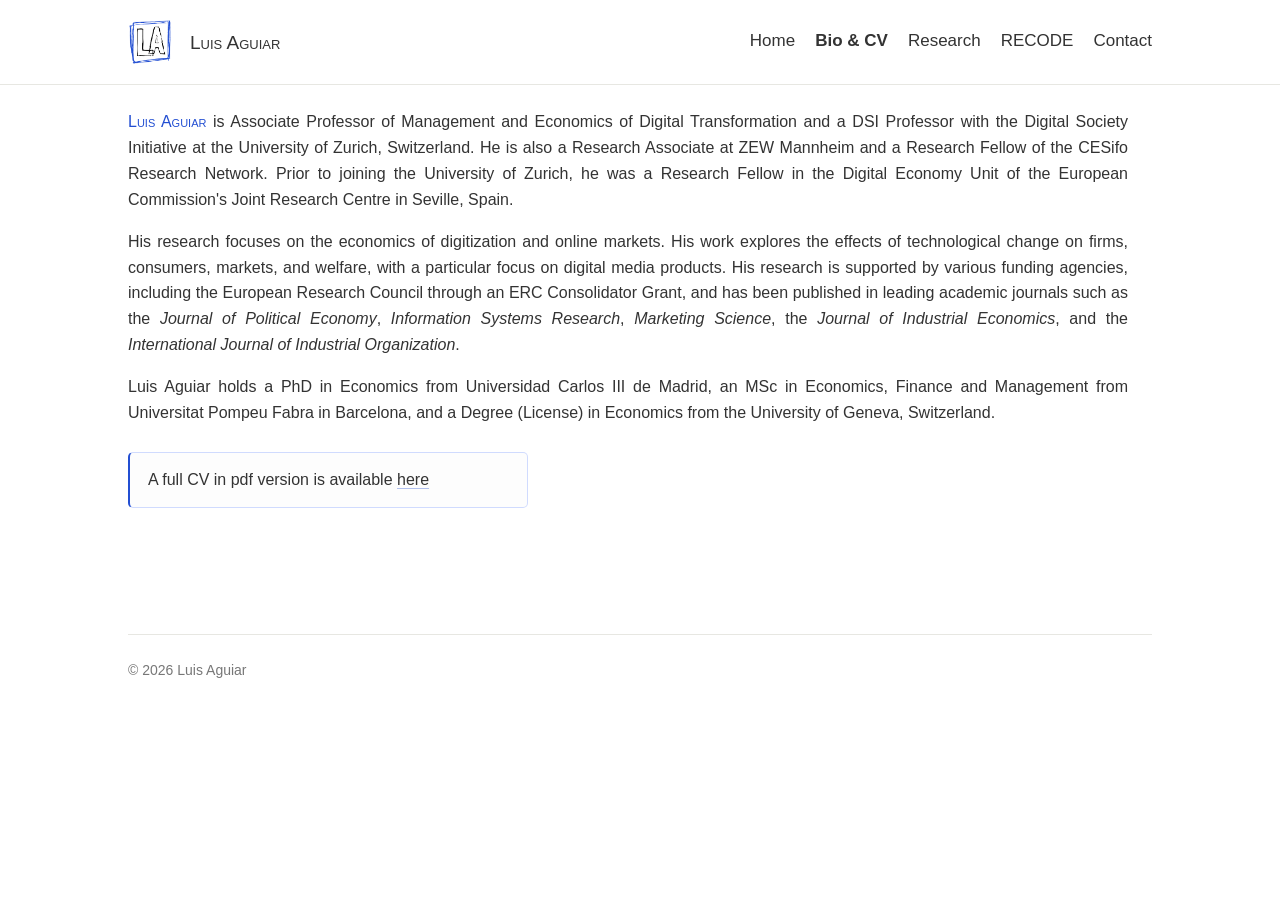
==== bio-cv.html @ bcf8ebc0 "design changes" ====
<!doctype html>
<html lang="en">
<head>
  <meta charset="utf-8" />
  <meta name="viewport" content="width=device-width, initial-scale=1" />
  <title>Luis Aguiar · University of Zurich</title>
  <meta name="description" content="Luis Aguiar — University of Zurich" />
<link rel="icon" type="image/png" href="assets/LA_logo-light.png">
  <link rel="icon" type="image/png" href="assets/LA_logo-light.png" media="(prefers-color-scheme: light)">
  <link rel="icon" type="image/png" href="assets/LA_logo-dark.png" media="(prefers-color-scheme: dark)">
<link rel="stylesheet" href="styles.css" />
</head>
<body>


<!-- ============================================================
       HEADER / NAVIGATION
       Keep this consistent across pages.
  ============================================================= -->
<header class="site-header">
<div class="header-inner">
<a aria-label="Luis Aguiar home" class="logo-link" href="index.html">
<img alt="Luis Aguiar logo" class="header-logo" src="assets/LA_logo.png"/>
<span class="logo-name" style="font-variant: small-caps;">Luis Aguiar</span>
</a>
<nav aria-label="Main navigation" class="nav">
        <a href="index.html">Home</a>
        <a class="active" href="bio-cv.html">Bio &amp; CV</a>
        <a href="research.html">Research</a>
        <!-- <a href="teaching.html">Teaching</a> -->
        <!-- <a href="media-coverage.html">Media Coverage</a> -->
        <a href="recode.html">RECODE</a>
        <!-- <a href="policy-work.html">Policy Work</a> -->
        <a href="contact.html">Contact</a>
</nav>
</div>
</header>


  <!-- ============================================================
       MAIN PAGE CONTENT
  ============================================================= -->
  <main class="layout page-layout no-page-title">
    <!-- Page title -->
    <!-- <section class="page-header">
      <h1>Bio &amp; CV</h1>
      <p class="page-intro">
        Biography, academic profile, and curriculum vitae.
      </p>
    </section> -->


    <!-- Biography text -->
    <section class="content-section prose">
      <p>
        <span  style="font-variant: small-caps; color: rgb(35, 79, 210);">Luis Aguiar</span> is Associate Professor of Management and Economics of Digital Transformation
        and a DSI Professor with the Digital Society Initiative at the University of Zurich,
        Switzerland. He is also a Research Associate at ZEW Mannheim and a Research Fellow of
        the CESifo Research Network. Prior to joining the University of Zurich, he was a Research Fellow in the Digital Economy
        Unit of the European Commission's Joint Research Centre in Seville, Spain.
      </p>

      <p>
        His research focuses on the economics of digitization and online markets. His work explores
        the effects of technological change on firms, consumers, markets, and welfare, with a
        particular focus on digital media products. His research is supported by various funding agencies, including the European Research Council through an ERC Consolidator Grant, and has been published in leading academic journals such as the <em>Journal of Political Economy</em>, <em>Information Systems Research</em>, <em>Marketing Science</em>,
        the <em>Journal of Industrial Economics</em>, and the <em>International Journal of Industrial Organization</em>.
      </p>

      <p>Luis Aguiar holds a PhD in Economics from Universidad Carlos III de Madrid, an MSc in Economics, Finance and Management from Universitat Pompeu Fabra in Barcelona, and a Degree (License) in Economics from the University of Geneva, Switzerland.
      </p>

      <p class="note">
        A full CV in pdf version is available <a href="https://www.dropbox.com/scl/fi/uexhctflebuav53uua1ib/CV_Luis_Aguiar.pdf?rlkey=4bwe0vuy46bvt9bmho6sah2wz&raw=1" target="_blank" rel="noopener">
          here
        </a>
      </p>

    </section>

  </main>


  <!-- ============================================================
       FOOTER
       Same structure as homepage footer
  ============================================================= -->
<footer class="site-footer">
    <div class="footer-inner">
      <div>
        <p>&copy; 2026 Luis Aguiar</p>
      </div>
    </div>
  </footer>

  <script src="site.js"></script>

</body>
</html>
---- styles.css ----
/* ========================================================================== 
   Luis Aguiar website — main stylesheet
   --------------------------------------------------------------------------
   How to use this file:
   1. Save this file as `styles.css` in the same folder as your HTML files.
   2. Most visual changes can be made in SECTION 1: DESIGN VARIABLES.
   3. Search for "CHANGE HERE" to find the values you are most likely to edit.

   Structure of this CSS:
   1.  Design variables
   2.  Basic reset and page defaults
   3.  Links and typography
   4.  Header and navigation
   5.  General page layout
   6.  Homepage intro: text, UZH logo, portrait
   7.  Homepage funding strip
   8.  Profile/link buttons
   9.  Standard content sections and notes
   10. Research page, paper cards, and paper-link buttons
   11. Legacy paper-list compatibility
   12. Table-like lists
   13. Logo groups, contact grid, footer
   14. Media coverage / press links
   15. Contact page
   16. Responsive design
   ========================================================================== */


/* ========================================================================== 
   1. DESIGN VARIABLES
   --------------------------------------------------------------------------
   Change values here first. These variables are reused throughout the site.
   ========================================================================== */

:root {
  /* Main colors ------------------------------------------------------------ */
  --blue: rgb(35, 79, 210);                 /* CHANGE HERE: blue used for links, active nav, paper titles */
  --lightblueBG: #eef2fc;                 /* CHANGE HERE: blue used for links, active nav, paper titles */
  --ink: #333;                  /* Main text color */
  --muted: #777777;                /* Grey text, subtitles, metadata */
  --line: #e7e7e2;                 /* Thin dividers and subtle borders */
  --light: rgb(247, 247, 245);                /* Light background for notes and cards */
  --card-bg: #e8e8e8e7;              /* Background of paper cards/buttons */
  --card-border: #e4e1da;          /* Border of paper cards/buttons */
  --card-border2: rgba(48,98,255,.22);
  /* Fonts ----------------------------------------------------------------- */
  /* CHANGE HERE: main font for the whole site. */
  /* --sans: -apple-system, BlinkMacSystemFont, "Segoe UI", Roboto, Arial, Helvetica, sans-serif; */
  --sans: "DM Sans", sans-serif;

  /* Page width and side padding ------------------------------------------ */
  --max: 1080px;                   /* CHANGE HERE: maximum width of page content */
  --side-padding: 28px;            /* CHANGE HERE: left/right page padding on desktop */
  --side-padding-mobile: 20px;     /* CHANGE HERE: left/right page padding on phones */

  /* Header ---------------------------------------------------------------- */
  --header-logo-width: 44px;       /* CHANGE HERE: size of small LA logo in header */
  --header-padding-y: 20px;        /* CHANGE HERE: vertical padding in top navigation bar */
  --nav-font-size: 17px;           /* CHANGE HERE: navigation link size */
  --nav-gap: 20px;                 /* CHANGE HERE: space between navigation links */

  /* Homepage intro layout ------------------------------------------------- */
  --home-top-space: 44px;          /* CHANGE HERE: space between header and homepage intro */
  --home-right-column: 360px;      /* CHANGE HERE: width of right column with logo + portrait */
  --home-column-gap: 54px;         /* CHANGE HERE: horizontal gap between text and portrait column */
  --home-row-gap: 18px;            /* CHANGE HERE: vertical gap between intro rows, e.g. before funding */
  --bio-top-space: 36px;           /* CHANGE HERE: space between horizontal line and biography text */

  /* Homepage images ------------------------------------------------------- */
  --uzh-logo-width: 170px;         /* CHANGE HERE: size of UZH logo above portrait */
  --portrait-width: 270px;         /* CHANGE HERE: portrait size */
  --portrait-radius: 5px;          /* CHANGE HERE: portrait corner roundness */
  --image-gap: 36px;               /* CHANGE HERE: gap between UZH logo and portrait */
  --portrait-shift-y: 60px;        /* CHANGE HERE: move portrait down/up. Positive = down, negative = up */

  /* Text sizes ------------------------------------------------------------ */
  --body-font-size: 16px;          /* CHANGE HERE: main paragraph text size */
  --h1-size: 22px;                 /* CHANGE HERE: main page title size */
  --h2-size: 18px;                 /* CHANGE HERE: section heading size */
  --h3-size: 15px;                 /* CHANGE HERE: small heading size */
  --subtitle-size: 17px;           /* CHANGE HERE: subtitle under name on homepage */

  /* Profile/link buttons -------------------------------------------------- */
  --button-font-size: 15px;        /* CHANGE HERE: profile/research link button text size */
  --button-radius: 6px;            /* CHANGE HERE: roundness of profile/research buttons */
  --button-gap: 12px;              /* CHANGE HERE: gap between profile/research buttons */

  /* Funding strip --------------------------------------------------------- */
  --funding-top-space: 40px;        /* CHANGE HERE: space above funding block */
  --funding-bottom-space: 60px;    /* CHANGE HERE: space below funding block */
  --funding-logo-column: 190px;    /* CHANGE HERE: width of funding-logo column */
  --funding-column-gap: 10px;      /* CHANGE HERE: gap between funding logos and funding text */
  --funding-row-gap: 46px;         /* CHANGE HERE: vertical gap between ERC and SNSF rows */
  --funding-logo-width: 150px;     /* CHANGE HERE: default size of ERC/SNSF logos */
  --funding-text-size: 16px;       /* CHANGE HERE: size of funding text */

  /* Research page / paper cards ------------------------------------------ */
  --paper-card-padding-y: 15px;    /* CHANGE HERE: vertical padding inside each paper box */
  --paper-card-padding-x: 17px;    /* CHANGE HERE: horizontal padding inside each paper box */
  --paper-card-radius: 5px;        /* CHANGE HERE: corner roundness of paper boxes */
  --paper-card-gap: 20px;          /* CHANGE HERE: vertical gap between paper boxes */
  --paper-card-background: rgb(209, 209, 209, 0.055); /* CHANGE HERE: background color of paper card */

  
  --paper-title-size: 16px;      /* CHANGE HERE: paper title size */
  --paper-title-weight: 550;       /* CHANGE HERE: paper title boldness */
  --paper-meta-size: 14.5px;       /* CHANGE HERE: authors/journal text size */
  --journal-logo-width: 96px;      /* CHANGE HERE: journal logo width inside paper card */
  --journal-logo-height: 100px;     /* CHANGE HERE: journal logo max height inside paper card */

  /* Paper-card action buttons -------------------------------------------- */
  --paper-link-font-size: 12.5px;  /* CHANGE HERE: DOI/WP button text size inside paper cards */
  --paper-link-radius: 4px;        /* CHANGE HERE: DOI/WP button roundness; 999px = pill shape */
  --paper-link-padding-y: 3px;     /* CHANGE HERE: vertical padding inside DOI/WP buttons */
  --paper-link-padding-x: 9px;     /* CHANGE HERE: horizontal padding inside DOI/WP buttons */
  --paper-link-gap: 7px;           /* CHANGE HERE: gap between DOI/WP buttons */

  /* Media coverage page --------------------------------------------------- */
  --coverage-group-gap: 12px;      /* CHANGE HERE: vertical gap between language groups inside a card */
  --coverage-label-width: 42px;    /* CHANGE HERE: width reserved for language labels. This is the space between language and the buttons */
  --coverage-label-size: 12px;     /* CHANGE HERE: language label size, e.g. English, German */
  --coverage-label-weight: 650;    /* CHANGE HERE: language label boldness */
  --coverage-box-bg: rgba(35, 79, 210, 0.02);      /*  CHANGE HERE: subtle background behind media coverage links */
  /* --coverage-box-bg: rgb(209, 209, 209, 0.035);       CHANGE HERE: subtle background behind media coverage links */
  --coverage-box-border: rgba(35, 79, 210, 0.14);    /* CHANGE HERE: subtle border around media coverage block */
  --coverage-box-left-border: rgba(35, 79, 210, 0.35); /* CHANGE HERE: slightly stronger left accent for media block */
  --coverage-button-border: rgba(35, 79, 210, 0.28); /* CHANGE HERE: border color for media outlet buttons */
  --coverage-button-color: #5a557f;                  /* CHANGE HERE: text color for media outlet buttons */
}


/* ========================================================================== 
   2. BASIC RESET AND PAGE DEFAULTS
   --------------------------------------------------------------------------
   These rules make spacing and sizing more predictable across browsers.
   ========================================================================== */

* {
  box-sizing: border-box;
}

html {
  scroll-behavior: smooth;
  overflow-y: scroll;
}

body {
  margin: 0;
  color: var(--ink);
  background: #fff;
  font-family: var(--sans);
  font-size: var(--body-font-size);
  line-height: 1.62;
  -webkit-font-smoothing: antialiased;
}

img {
  display: block;
  max-width: 100%;
  height: auto;
}

p {
  margin-top: 0;
}


/* ========================================================================== 
   3. LINKS AND TYPOGRAPHY
   --------------------------------------------------------------------------
   Controls default text links, headings, subtitles, and common text blocks.
   ========================================================================== */

a {
  color: var(--ink);
  text-decoration-color: rgba(35, 79, 210, 0.35);
  text-underline-offset: 3px;
}

a:hover {
  color: var(--blue);
  text-decoration-color: var(--blue);
}

h1,
h2,
h3 {
  margin: 0;
  line-height: 1.18;
  letter-spacing: -0.02em;
}

h1 {
  font-size: var(--h1-size);
  font-weight: 560;
  margin-bottom: 4px;
}

h2 {
  font-size: var(--h2-size);
  font-weight: 520;
  margin-bottom: 18px;
}

h3 {
  font-size: var(--h3-size);
  font-weight: 720;
}

.subtitle {
  font-size: var(--subtitle-size);
  line-height: 1.35;
  color: var(--muted);
  margin: 0 0 28px;
  max-width: 650px;
}

.page-intro {
  font-size: 16px;
  color: var(--muted);
  margin: -2px 0 24px;
  max-width: 720px;
}

.prose {
  max-width: 1000px;
}

.meta {
  color: var(--muted);
  font-size: 15.5px;
}


/* ========================================================================== 
   4. HEADER AND NAVIGATION
   --------------------------------------------------------------------------
   Controls the sticky top bar: LA logo, name, and menu links.
   ========================================================================== */

.site-header {
  border-bottom: 1px solid var(--line); /* CHANGE HERE: set to `border-bottom: 0;` to remove header line */
  background: rgba(255, 255, 255, 0.96);
  backdrop-filter: blur(10px);
  position: sticky;
  top: 0;
  z-index: 10;
}

.header-inner {
  max-width: var(--max);
  margin: 0 auto;
  padding: var(--header-padding-y) var(--side-padding);
  display: flex;
  align-items: center;
  justify-content: space-between;
  gap: 28px;
}

.logo-link {
  display: inline-flex;
  align-items: center;
  gap: 18px;                    /* CHANGE HERE: space between LA logo and name */
  line-height: 1;
  text-decoration: none;
  color: var(--ink);
  flex: 0 0 auto;
}

.header-logo {
  width: var(--header-logo-width); /* Controlled by --header-logo-width */
  min-width: 0;
}

.logo-name {
  font-size: 19px;
  font-weight: 300;
}

.nav {
  display: flex;
  justify-content: flex-end;
  align-items: center;
  gap: var(--nav-gap);          /* Controlled by --nav-gap */
  flex-wrap: wrap;
}

.nav a {
  color: #333;
  text-decoration: none;
  font-size: var(--nav-font-size);
  font-weight: 400;
  line-height: 1.2;
  padding: 6px 0 5px;
  border-bottom: 2px solid transparent;
  /* More reliable than font-variant: small-caps across browsers */
  font-variant: normal;
  text-transform: none;
}

.nav a:hover,
.nav a.active {
  color: #333;
  /* border-bottom-color: var(--blue);*/  /* Blue underline under active/hovered menu item */
}

.nav a.active {
  font-weight: 700;
}


/* ========================================================================== 
   5. GENERAL PAGE LAYOUT
   --------------------------------------------------------------------------
   `.layout` centers page content and constrains its maximum width.
   ========================================================================== */

.layout {
  max-width: var(--max);
  margin: 0 auto;
  padding: 0 var(--side-padding);
}

.home-layout {
  padding-top: var(--home-top-space);
}

.page-layout {
  padding-top: 58px;           /* CHANGE HERE: top spacing on regular pages */
  padding-bottom: 40px;
}

.page-header {
  margin-bottom: 24px;
}

/* Pages without a visible title -----------------------------------------
   Add `no-page-title` to <main> when a page should start directly with text:
   <main class="layout page-layout no-page-title">
------------------------------------------------------------------------ */

.no-page-title {
  padding-top: 24px;           /* CHANGE HERE: space below header on no-title pages */
}

.no-page-title .content-section:first-child {
  padding-top: 0;
}


/* ========================================================================== 
   6. HOMEPAGE INTRO: TEXT + UZH LOGO + PORTRAIT
   --------------------------------------------------------------------------
   Expected homepage structure:

   <section class="intro-grid home-intro-combined">
     <div class="intro-text">
       <h1>...</h1>
       <p class="subtitle">...</p>
       <hr class="intro-rule">
       <div class="bio-copy">...</div>
     </div>
     <aside class="intro-side intro-media"> ... logo + portrait ... </aside>
     <div class="funding-strip">...</div>
     <div class="profile-buttons">...</div>
   </section>
   ========================================================================== */

.intro-grid,
.home-intro-combined {
  display: grid;
  grid-template-columns: minmax(0, 1fr) var(--home-right-column);
  column-gap: var(--home-column-gap); /* Horizontal gap between text and image column */
  row-gap: var(--home-row-gap);       /* Vertical gap before funding/buttons rows */
  align-items: start;
  padding-bottom: 56px;
  border-bottom: none;
}

.intro-text p {
  max-width: 680px;                    /* CHANGE HERE: width of homepage paragraphs */
}

.intro-rule {
  border: 0;
  border-top: 1px solid var(--line);   /* CHANGE HERE: horizontal line color/thickness */
  margin: 50px 0 0;                    /* CHANGE HERE: space above the line */
}

.bio-copy {
  margin-top: var(--bio-top-space);    /* Space between line and biography text */
}

.bio-copy p {
  font-size: var(--body-font-size);
  line-height: 1.62;
}

.bio-copy p,
.prose p {
  text-align: justify;
  /* hyphens: auto; */
}

.intro-side,
.intro-media {
  display: flex;
  flex-direction: column;
  align-items: center;
  gap: var(--image-gap);               /* Space between UZH logo and portrait */
  padding-top: 0;
}

.uzh-logo {
  width: min(100%, var(--uzh-logo-width));
}

.hero-portrait {
  width: min(100%, var(--portrait-width));
  border-radius: var(--portrait-radius);
  transform: translateY(var(--portrait-shift-y));
}

/* Old text-link row. Kept for compatibility, but profile-buttons are preferred. */
.link-row {
  display: flex;
  flex-wrap: wrap;
  gap: 10px 18px;
  margin-top: 30px;
}

.link-row a {
  color: var(--blue);
  font-weight: 650;
}


/* ========================================================================== 
   7. HOMEPAGE FUNDING STRIP
   --------------------------------------------------------------------------
   Two-column block below the homepage intro:
   left column = funding logos; right column = text.
   ========================================================================== */

.funding-strip {
  grid-column: 1 / -1;                 /* Span across both homepage columns */
  margin-top: var(--funding-top-space);
  margin-bottom: var(--funding-bottom-space);
}

.funding-row {
  display: grid;
  grid-template-columns: var(--funding-logo-column) minmax(0, 1fr);
  gap: var(--funding-column-gap);
  align-items: center;
  margin-bottom: var(--funding-row-gap);
}

.funding-row:last-child {
  margin-bottom: 0;
}

.funding-logo-cell {
  display: flex;
  align-items: center;
  justify-content: flex-start;
}

.funding-logo {
  width: auto;
  max-width: var(--funding-logo-width);
  height: auto;
}

.erc-logo,
.snf-logo {
  max-width: var(--funding-logo-width);
}

.funding-text-cell p {
  margin: 0;
  font-size: var(--funding-text-size);
  line-height: 1.6; /* change spaceing between lines*/
  color: var(--ink);
}

.funding-text-cell a {
  color: var(--ink);
  text-decoration-thickness: 1px;
  text-underline-offset: 3px;
}


/* ========================================================================== 
   8. PROFILE / EXTERNAL LINK BUTTONS
   --------------------------------------------------------------------------
   Used for Email, LinkedIn, Google Scholar, ORCID, SSRN, IDEAS RePEc, etc.
   Can be used on homepage and research page.
   ========================================================================== */

.profile-buttons,
.research-links {
  grid-column: 1 / -1;                 /* Makes buttons span full intro grid when inside homepage */
  display: flex;
  justify-content: center;
  align-items: center;
  flex-wrap: wrap;
  gap: var(--button-gap);
  margin-top: 10px;
  padding-top: 4px;
}

/* Use this class when the buttons should align left, e.g. under a page intro. */
.research-links {
  justify-content: flex-start;
  margin: 12px 0 28px;
}

.profile-button {
  display: inline-flex;
  align-items: center;
  gap: 8px;
  padding: 8px 14px;
  /* border: 1px solid #d8d4cc; */
  border: 1px solid rgba(48,98,255,.22);
  /*border-right: 1.5px solid var(--blue);*/  /* Subtle blue accent, matches current design */
  /*border-bottom: 1.5px solid var(--blue);*/ /*Subtle blue accent, matches current design */
  border-radius: var(--button-radius);
  background: #fff;
  color: #5a557f;
  text-decoration: none;
  font-size: var(--button-font-size);
  font-weight: 500;
  line-height: 1.2;
}

.profile-button:hover {
  color: var(--blue);
  border-color: var(--blue);
  text-decoration: none;
}

.profile-icon {
  display: inline-flex;
  align-items: center;
  justify-content: center;
  min-width: 16px;
  font-size: 15px;
  line-height: 1;
  color: #8b88a8;
}

.profile-button:hover .profile-icon {
  color: var(--blue);
}

.profile-button-icon-img {
  width: 16px;
  height: 16px;
  object-fit: contain;
  opacity: 0.75;
}

.profile-button:hover .profile-button-icon-img {
  opacity: 1;
}

/* Left-align profile buttons on pages such as Research */
.profile-buttons-left {
  justify-content: flex-start;
}

/* ========================================================================== 
   9. STANDARD CONTENT SECTIONS AND NOTES
   --------------------------------------------------------------------------
   Used for ordinary page sections, two-column text blocks, notes, education,
   affiliations, etc.
   ========================================================================== */

.content-section {
  padding: 42px 0;
  /* border-bottom: 1px solid var(--line); */
}

.content-section:last-child {
  border-bottom: 0;
}

.split-section {
  display: grid;
  grid-template-columns: 210px minmax(0, 1fr);
  gap: 52px;
  align-items: start;
}

.simple-list p,
.text-list p {
  margin: 0 0 10px;
}

.columns {
  display: grid;
  grid-template-columns: repeat(2, minmax(0, 1fr));
  gap: 6px 34px;
}

.note {
  border: 1px solid var(--card-border2);
  border-left: 2px solid var(--blue);
  /* border-left: 2px solid var(--card-border2); */
  background: var(--paper-card-background);
  padding: 14px 18px;
  margin-top: 26px;
  border-radius: 5px;
  max-width: 400px;
}


/* ========================================================================== 
   10. RESEARCH PAGE AND PAPER CARDS
   --------------------------------------------------------------------------
   Minimalist card design for publications, working papers, and work in progress.

   Recommended HTML:

   <section class="content-section paper-section">
     <h2>Refereed journal publications</h2>
     <div class="paper-list">
       <article class="paper-card">
         <div class="paper-card-main">
           <h3 class="paper-title">Paper title</h3>
           <p class="paper-meta"><span class="journal-name">Journal</span>, year.</p>

           <div class="paper-actions" aria-label="Paper links">
             <a class="paper-link-button" href="..." target="_blank" rel="noopener">DOI</a>
             <a class="paper-link-button" href="..." target="_blank" rel="noopener">WP version</a>
           </div>
         </div>

         <div class="paper-logo-cell">
           <img class="journal-logo" src="assets/journals/journal-logo.png" alt="Journal logo">
         </div>
       </article>
     </div>
   </section>

   Paper links and journal logos are optional. If omitted, the card still looks good.
   ========================================================================== */

.paper-section {
  padding-top: 36px;
}

.paper-section h2,
.paper-section h1 {
  margin-bottom: 18px;
}

.paper-list {
  display: flex;
  flex-direction: column;
  gap: var(--paper-card-gap);
}

.paper-card {
  display: grid;
  grid-template-columns: minmax(0, 1fr) auto;
  gap: 18px;
  align-items: start;
  padding: var(--paper-card-padding-y) var(--paper-card-padding-x);
  border: 1px solid var(--card-border2);
  /* border-left: 2px solid rgba(35, 79, 210, 0.35); */
  /* border-left: 2px solid var(--card-border2); */
  border-radius: var(--paper-card-radius);
  /* background: var(--card-bg); */
  /* background: var(--light); */
  background: var(--paper-card-background);
  transition: border-color 140ms ease, box-shadow 140ms ease, transform 140ms ease;
}

/* .paper-card:hover { */
  /* border-color: var(--blue);          Full card border turns blue on hover */ */
  /* box-shadow: 0 4px 14px rgba(0, 0, 0, 0.035); */
  /* transform: translateY(-1px); */
/* } */

.paper-card-main {
  min-width: 0;
}

.paper-title {
  margin: 0;
  color: var(--blue);
  font-size: var(--paper-title-size);
  font-weight: var(--paper-title-weight);
  line-height: 1.35;
  letter-spacing: -0.01em;
}

.paper-title a {
  color: var(--blue);
  text-decoration-color: rgba(35, 79, 210, 0.28);
}

.paper-title a:hover {
  text-decoration-color: var(--blue);
}

.paper-meta {
  margin: 6px 0 0;
  color: var(--muted);
  font-size: var(--paper-meta-size);
  line-height: 1.45;
}

.journal-name {
  color: var(--ink);
  font-style: italic;
  font-weight: 500;
  text-decoration: underline;
  text-decoration-thickness: 1px;
  text-underline-offset: 3px;
}

.paper-logo-cell {
  justify-self: end;
  display: flex;
  align-items: center;
  justify-content: flex-end;
  min-width: var(--journal-logo-width);

  background: transparent;
  border: 0;
  padding: 0;
  box-shadow: none;
}

.journal-logo {
  width: auto;
  max-width: var(--journal-logo-width);
  max-height: var(--journal-logo-height);
  object-fit: contain;

  opacity: 1;
  filter: none;
  background: transparent;
}

.paper-card:hover .journal-logo {
  opacity: 1;
  filter: none;
}

/* Small label that can be used for working papers, revise-and-resubmit, etc. */
.paper-tag {
  display: inline-flex;
  align-items: center;
  margin-top: 8px;
  padding: 2px 7px;
  border: 1px solid var(--line);
  border-radius: 999px;
  color: var(--muted);
  font-size: 12px;
  line-height: 1.3;
}

/* When media coverage is placed as a direct child of .paper-card,
   make it span the full card width, including the journal-logo column. */
.paper-card > .coverage-groups {
  grid-column: 1 / -1;
  width: 100%;
}



/* Paper-card action buttons -----------------------------------------------
   These small pill-shaped links sit inside each paper card, usually below the
   journal/author line. Use them for DOI, WP version, SSRN, NBER, CESifo, etc.

   Example HTML:
   <div class="paper-actions" aria-label="Paper links">
     <a class="paper-link-button" href="..." target="_blank" rel="noopener">DOI</a>
     <a class="paper-link-button" href="..." target="_blank" rel="noopener">WP version</a>
   </div>
------------------------------------------------------------------------- */

.paper-actions {
  display: flex;
  align-items: center;
  flex-wrap: wrap;
  gap: var(--paper-link-gap);
  margin-top: 25px; /* CHANGE HERE: moves DOI/WP buttons lower */
}


.paper-link-button {
  display: inline-flex;
  align-items: center;
  justify-content: center;

  min-height: 24px;
  padding: 0 var(--paper-link-padding-x);

  /* border: 1px solid var(--blue); */
  border: 1px solid var(--coverage-button-border);
  border-radius: var(--paper-link-radius);
  background: #fff;
  /* color: var(--blue); */
  color: var(--coverage-button-color);
  text-decoration: none;

  font-size: var(--paper-link-font-size);
  font-weight: 500;
  line-height: 1;
}


.paper-link-button:hover {
  color: var(--blue);
  border-color: var(--blue);
  text-decoration: none;
  background: var(--lightblueBG);
}

/* Optional quieter secondary button, for example for older WP versions. */
.paper-link-button.secondary {
  color: var(--muted);
}

.paper-link-button.secondary:hover {
  color: var(--blue);
}

/* ========================================================================== 
   11. LEGACY PAPER-LIST COMPATIBILITY
   --------------------------------------------------------------------------
   Older pages may still use <article class="paper-item">. These rules keep
   those pages readable. For the new research page, prefer `.paper-card`.
   ========================================================================== */

.paper-item {
  padding: 18px 0 20px;
  border-top: 1px solid var(--line);
}

.paper-item:first-of-type {
  border-top: 0;
  padding-top: 0;
}

.paper-item p {
  margin: 7px 0 0;
}


/* ========================================================================== 
   12. TABLE-LIKE LISTS
   --------------------------------------------------------------------------
   Used when a page has rows with text on the left and year/date/meta on right.
   ========================================================================== */

.table-list {
  border-top: 1px solid var(--line);
}

.table-list div {
  display: grid;
  grid-template-columns: minmax(0, 1fr) 190px;
  gap: 28px;
  padding: 13px 0;
  border-bottom: 1px solid var(--line);
}

.table-list span:last-child,
.empty-list span:first-child {
  color: var(--muted);
}


/* ========================================================================== 
   13. LOGO GROUPS, CONTACT GRID, FOOTER
   ========================================================================== */

.funding-logos {
  display: flex;
  align-items: center;
  gap: 34px;
  flex-wrap: wrap;
  margin-top: 20px;
}

.funding-logos img {
  width: auto;
  max-width: min(100%, 280px);
  max-height: 105px;
  object-fit: contain;
}

.funding-logos img:first-child {
  max-height: 56px;
}

.funding-logos.single img {
  max-width: min(100%, 390px);
  max-height: 100px;
}

.contact-grid {
  display: grid;
  grid-template-columns: 1fr 1fr;
  gap: 58px;
  align-items: start;
}

.site-footer {
  max-width: var(--max);
  margin: 0 auto;
  padding: 28px var(--side-padding) 52px;
  color: var(--muted);
  font-size: 14px;
}

.footer-inner {
  border-top: 1px solid var(--line);
  padding-top: 24px;
  display: flex;
  justify-content: space-between;
  gap: 24px;
  flex-wrap: wrap;
}

.footer-inner p {
  margin: 0 0 4px;
}

.footer-name {
  color: var(--ink);
  font-weight: 700;
}

.footer-links {
  display: flex;
  gap: 16px;
  flex-wrap: wrap;
}




/* ========================================================================== 
   14. MEDIA COVERAGE / PRESS LINKS
   --------------------------------------------------------------------------
   Used in two places:
   1. On media-coverage.html, where each card lists outlets by language.
   2. Inside research paper cards, when a paper has press/media coverage.

   The media coverage area deliberately looks different from the DOI/WP buttons:
   it has a very light blue background, a subtle border, and quieter buttons.
   This keeps the academic paper links visually primary, while still making
   media coverage easy to find.
   ========================================================================== */

.coverage-groups {
  display: flex;
  flex-direction: column;
  gap: var(--coverage-group-gap);
  margin-top: 12px;
  padding: 10px 12px;
  border-radius: var(--paper-card-radius);

  border: 1px solid var(--coverage-box-border);
  /* border-left: 2px solid var(--coverage-box-left-border); */
  background: var(--coverage-box-bg);
}

/* Small uppercase label, e.g. "Media coverage". */
.coverage-note {
  margin: 0 0 2px;
  /* color: var(--blue); */
  color: var(--muted);
  font-size: 13px;
  font-weight: 450;
  line-height: 1.2;
  letter-spacing: 0.04em;
  font-variant: small-caps;
}

/* One language row: language label on the left, outlet buttons on the right. */
.coverage-group {
  display: grid;
  grid-template-columns: var(--coverage-label-width) minmax(0, 1fr);
  column-gap: 10px;
  align-items: start;
}

/* Language label, e.g. English, German, French, Spanish. */
.coverage-language {
  margin: 3px 0 0;
  color: var(--muted);
  font-size: var(--coverage-label-size);
  /* font-weight: var(--coverage-label-weight); */
  line-height: 1.2;
  letter-spacing: 0.03em;
  /* text-transform: uppercase; */
}

/* Remove the default top margin of paper actions when they sit inside
   language-grouped coverage rows. */
.coverage-groups .paper-actions,
.coverage-group .paper-actions {
  margin-top: 0;
  gap: 6px;
}

/* Media outlet buttons: intentionally quieter than DOI/WP buttons. */
.coverage-groups .paper-link-button,
.coverage-groups .media-link-button {
  border-color: var(--coverage-button-border);
  background: #fff;
  color: var(--coverage-button-color);
  font-size: 12px;
  font-weight: 500;
  border-radius: 150px;
  
}

.coverage-groups .paper-link-button.secondary {
  color: var(--coverage-button-color);
}

.coverage-groups .paper-link-button:hover,
.coverage-groups .media-link-button:hover {
  border-color: var(--blue);
  background: var(--lightblueBG);
  color: var(--blue);
  text-decoration: none;
}


/* ========================================================================== 
   15. CONTACT PAGE
   --------------------------------------------------------------------------
   Single minimalist card for all contact information.

   Expected HTML:

   <section class="contact-cards contact-cards-single">
     <article class="contact-card contact-card-single">
       ...
     </article>
   </section>

   Main controls:
   - max-width controls how wide the box is.
   - .contact-detail grid-template-columns controls the label column width.
   - border-left gives the card the same subtle blue accent as the paper cards.
   ========================================================================== */

.contact-header {
  margin-bottom: 30px;
}

/* Container for the single contact card.
   The box is left-aligned because there is no `margin: 0 auto`. */
.contact-cards-single {
  display: block;
  max-width: 760px; /* CHANGE HERE: width of the contact box */
}

/* Main contact card */
.contact-card-single {
  padding: 22px 24px;
  border: 1px solid var(--card-border2);
  border-left: 2px solid var(--card-border2);
  background: var(--paper-card-background);
  border-radius: 5px;
}

/* Small label at the top of the card */
.contact-card-label {
  margin: 0 0 14px;
  color: var(--blue);
  font-size: 17px;
  font-weight: 650;
  letter-spacing: 0.06em;
  line-height: 1.2;
  /* font-variant: small-caps; */
}

/* Name/title inside the contact card */
.contact-card-title {
  margin-bottom: 18px;
  color: var(--ink);
  font-size: 17px;
  font-weight: 650;
}

/* Each row of contact information.
   First column = label, second column = value. */
.contact-detail {
  display: grid;
  grid-template-columns: 95px minmax(0, 1fr); /* CHANGE HERE: width of label column */
  gap: 22px;                                  /* CHANGE HERE: gap between label and value */
  padding: 11px 0;
  border-bottom: 1px solid var(--line);
}

.contact-detail:first-of-type {
  padding-top: 0;
}

.contact-detail:last-of-type {
  border-bottom: 0;
}

/* Labels such as Address, Office, Phone, Email */
.contact-detail-label {
  color: var(--muted);
  font-size: 13px;
  font-weight: 650;
}

/* Values in the right column */
.contact-detail-value {
  color: var(--ink);
  line-height: 1.6;
}

/* Button row at bottom of contact card */
.contact-card-actions {
  margin-top: 18px;
}


/* ========================================================================== 
   16. RESPONSIVE DESIGN: TABLETS AND PHONES
   --------------------------------------------------------------------------
   Rules below override desktop layout on smaller screens.
   ========================================================================== */

@media (max-width: 760px) {
  body {
    font-size: 16px; /* Slightly larger on phones for readability */
  }

  .layout,
  .header-inner,
  .site-footer {
    padding-left: var(--side-padding-mobile);
    padding-right: var(--side-padding-mobile);
  }

  .header-inner {
    align-items: flex-start;
    flex-direction: column;
    gap: 14px;
  }

  .nav {
    justify-content: flex-start;
    gap: 10px 16px;
  }

  .home-layout,
  .page-layout {
    padding-top: 40px;
  }

  .split-section,
  .contact-grid {
    grid-template-columns: 1fr;
    gap: 28px;
  }


  /* -----------------------------------------------------------------------
     MOBILE HOMEPAGE
     -----------------------------------------------------------------------
     Order:
     1. Name/title on the left, UZH logo on the upper right
     2. Portrait
     3. Biography text
     4. Funding
     5. Buttons
  ----------------------------------------------------------------------- */

  .intro-grid,
  .home-intro-combined {
    grid-template-columns: minmax(0, 1fr) auto;
    column-gap: 16px;
    row-gap: 4px; /* CHANGE HERE: space between name and subtitle */
  }

  /* Allows the h1, subtitle, rule, and bio text to be positioned separately */
  .home-intro-combined .intro-text {
    display: contents;
  }

  /* Allows the UZH logo and portrait to be positioned separately */
  .home-intro-combined .intro-media {
    display: contents;
  }

  .home-intro-combined .intro-text > h1 {
    order: 1;
    grid-column: 1;
    grid-row: 1;
    margin-bottom: 0;
  }

  .home-intro-combined .intro-text > .subtitle {
    order: 2;
    grid-column: 1;
    grid-row: 2;
    margin-bottom: 0;
  }

  /* UZH logo: upper-right corner on mobile */
  .home-intro-combined .uzh-logo {
    order: 1;
    grid-column: 2;
    grid-row: 1 / span 2;

    justify-self: end;
    align-self: start;

    width: min(150px, 36vw); /* CHANGE HERE: mobile UZH logo size */
    margin-top: 2px;
  }

  /* Portrait: centered below the name/title/logo area */
  .home-intro-combined .hero-portrait {
    order: 3;
    grid-column: 1 / -1;

    justify-self: center;
    transform: none;
    margin-top: 18px;
  }

  .home-intro-combined .intro-text > .intro-rule {
    order: 4;
    grid-column: 1 / -1;
  }

  .home-intro-combined .bio-copy {
    order: 5;
    grid-column: 1 / -1;
    margin-top: 28px;
  }

  .funding-strip {
    order: 6;
    grid-column: 1 / -1;
  }

  .profile-buttons {
    order: 7;
    grid-column: 1 / -1;
  }


  /* Funding section on mobile -------------------------------------------- */

  .funding-row {
    grid-template-columns: 1fr;
    gap: 18px;
    margin-bottom: 34px;
  }

  .funding-logo-cell {
    justify-content: flex-start;
  }

  .funding-text-cell p {
    font-size: var(--funding-text-size);
  }


  /* Generic one-column layouts on mobile --------------------------------- */

  .columns {
    grid-template-columns: 1fr;
  }

  .table-list div {
    grid-template-columns: 1fr;
    gap: 2px;
  }


  /* -----------------------------------------------------------------------
     MOBILE RESEARCH CARDS
     -----------------------------------------------------------------------
     On mobile, cards with journal logos use two columns:
     - left: paper text and buttons
     - right: journal logo
     Media coverage, when present, spans below both.
  ----------------------------------------------------------------------- */

  .paper-card {
    grid-template-columns: 1fr;
    gap: 10px;
    position: relative;
    padding-bottom: var(--paper-card-padding-y);
  }

  /* Cards with a journal logo */
  .paper-card:has(.paper-logo-cell) {
    grid-template-columns: minmax(0, 1fr) auto;
    column-gap: 12px;
    row-gap: 10px;
  }

  .paper-card:has(.paper-logo-cell) .paper-card-main {
    grid-column: 1;
    grid-row: 1;
  }

  .paper-card:has(.paper-logo-cell) .paper-logo-cell {
    position: static;
    grid-column: 2;
    grid-row: 1;

    justify-self: end;
    align-self: start; /* CHANGE HERE: use center/end if you want it lower */

    min-width: 0;
    width: auto;
    margin-left: 8px;
  }

  .journal-logo {
    max-width: 70px;
    max-height: 52px;
  }

  /* Media coverage box spans full card width below text + journal logo */
  .paper-card > .coverage-groups {
    grid-column: 1 / -1;
    grid-row: auto;
    width: 100%;
    margin-top: 8px;
  }

  .coverage-group {
    grid-template-columns: 1fr;
    row-gap: 6px;
  }

  .coverage-language {
    margin-top: 0;
  }


  /* Contact page on mobile ------------------------------------------------ */

  .contact-cards-single {
    max-width: none;
  }

  .contact-detail {
    grid-template-columns: 1fr;
    gap: 2px;
  }
}


@media (max-width: 520px) {
  :root {
    --side-padding-mobile: 20px;
    --home-top-space: 40px;
  }

  .nav a {
    font-size: 13.5px;
  }

  .profile-button {
    padding: 7px 11px;
  }
}
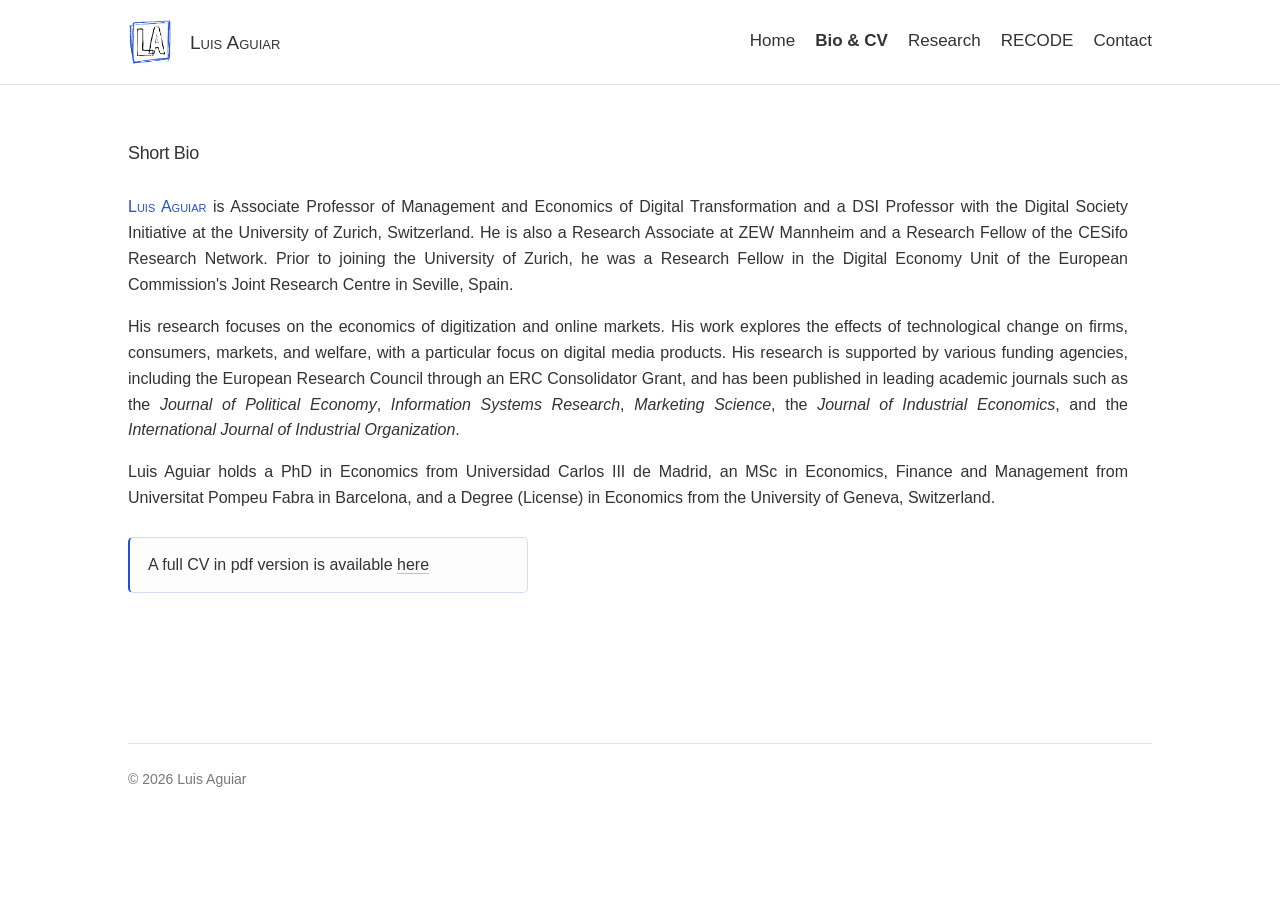
==== commit e754d22a: "design changes" ====
--- a/bio-cv.html
+++ b/bio-cv.html
@@ -40,7 +40,7 @@
   <!-- ============================================================
        MAIN PAGE CONTENT
   ============================================================= -->
-  <main class="layout page-layout no-page-title">
+  <main class="layout page-layout">
     <!-- Page title -->
     <!-- <section class="page-header">
       <h1>Bio &amp; CV</h1>
@@ -49,6 +49,7 @@
       </p>
     </section> -->
 
+<h2>Short Bio</h2>
 
     <!-- Biography text -->
     <section class="content-section prose">
--- a/styles.css
+++ b/styles.css
@@ -172,15 +172,15 @@
    ========================================================================== */
 
 a {
-  color: var(--ink);
+  color: var(--ink); 
   text-decoration-color: rgba(35, 79, 210, 0.35);
   text-underline-offset: 3px;
 }
 
-a:hover {
-  color: var(--blue);
-  text-decoration-color: var(--blue);
-}
+/* a:hover { */
+  /* color: var(--blue); */
+  /* text-decoration-color: var(--blue); */
+/* } */
 
 h1,
 h2,
@@ -217,13 +217,15 @@
 
 .page-intro {
   font-size: 16px;
-  color: var(--muted);
+  color: var(--ink);
   margin: -2px 0 24px;
-  max-width: 720px;
+  max-width: 760px;
 }
 
 .prose {
   max-width: 1000px;
+  margin: -30px 0 24px;
+
 }
 
 .meta {
@@ -274,7 +276,7 @@
 
 .logo-name {
   font-size: 19px;
-  font-weight: 300;
+  font-weight: 400;
 }
 
 .nav {
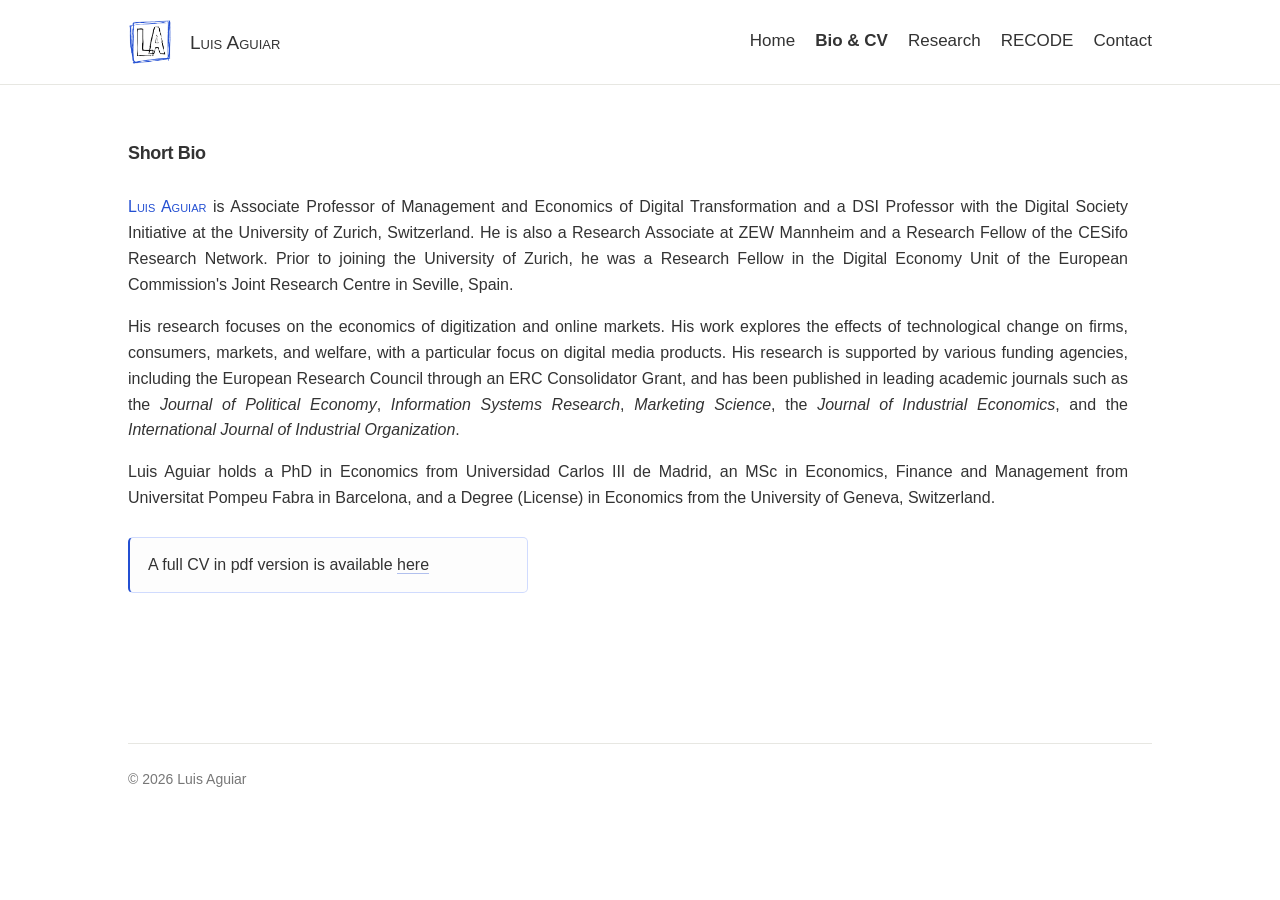
==== commit 7a6bfcb3: "design changes" ====
--- a/bio-cv.html
+++ b/bio-cv.html
@@ -1,15 +1,28 @@
 <!doctype html>
 <html lang="en">
-<head>
-  <meta charset="utf-8" />
-  <meta name="viewport" content="width=device-width, initial-scale=1" />
-  <title>Luis Aguiar · University of Zurich</title>
-  <meta name="description" content="Luis Aguiar — University of Zurich" />
-<link rel="icon" type="image/png" href="assets/LA_logo-light.png">
-  <link rel="icon" type="image/png" href="assets/LA_logo-light.png" media="(prefers-color-scheme: light)">
-  <link rel="icon" type="image/png" href="assets/LA_logo-dark.png" media="(prefers-color-scheme: dark)">
-<link rel="stylesheet" href="styles.css" />
-</head>
+  <head> 
+  <meta charset="utf-8" /> 
+  <meta name="viewport" content="width=device-width, initial-scale=1" /> 
+  <title>Luis Aguiar · University of Zurich</title> 
+  <meta name="description" content="Luis Aguiar — University of Zurich" /> 
+  
+  <!-- Favicons ------------------------------------------------------------ Light browser/tab background: regular LA logo Dark browser/tab background: transparent/dark-mode-friendly LA logo ---------------------------------------------------------------------- --> 
+   
+<!-- Default fallback: use the favicon that works on dark backgrounds -->
+<!-- <link rel="icon" type="image/png" href="assets/LA_logo_transparent2.png?v=3"> -->
+
+<!-- Light mode: use the version that works on light backgrounds -->
+<!-- <link rel="icon" type="image/png" href="assets/LA_logo2.png?v=3" media="(prefers-color-scheme: light)"> -->
+
+<!-- Dark mode: use the version that works on dark backgrounds -->
+<!-- <link rel="icon" type="image/png" href="assets/LA_logo_transparent2.png?v=3" media="(prefers-color-scheme: dark)"> -->
+
+<link rel="icon" type="image/png" href="assets/LA_logo_favicon.png?v=4">   
+
+  <link rel="stylesheet" href="styles.css" /> 
+</head> 
+
+
 <body>
 
 
--- a/styles.css
+++ b/styles.css
@@ -90,7 +90,7 @@
   --funding-bottom-space: 60px;    /* CHANGE HERE: space below funding block */
   --funding-logo-column: 190px;    /* CHANGE HERE: width of funding-logo column */
   --funding-column-gap: 10px;      /* CHANGE HERE: gap between funding logos and funding text */
-  --funding-row-gap: 46px;         /* CHANGE HERE: vertical gap between ERC and SNSF rows */
+  --funding-row-gap: 50px;         /* CHANGE HERE: vertical gap between ERC and SNSF rows */
   --funding-logo-width: 150px;     /* CHANGE HERE: default size of ERC/SNSF logos */
   --funding-text-size: 16px;       /* CHANGE HERE: size of funding text */
 
@@ -192,19 +192,19 @@
 
 h1 {
   font-size: var(--h1-size);
-  font-weight: 560;
+  font-weight: 600;
   margin-bottom: 4px;
 }
 
 h2 {
   font-size: var(--h2-size);
-  font-weight: 520;
+  font-weight: 600;
   margin-bottom: 18px;
 }
 
 h3 {
   font-size: var(--h3-size);
-  font-weight: 720;
+  font-weight: 500;
 }
 
 .subtitle {
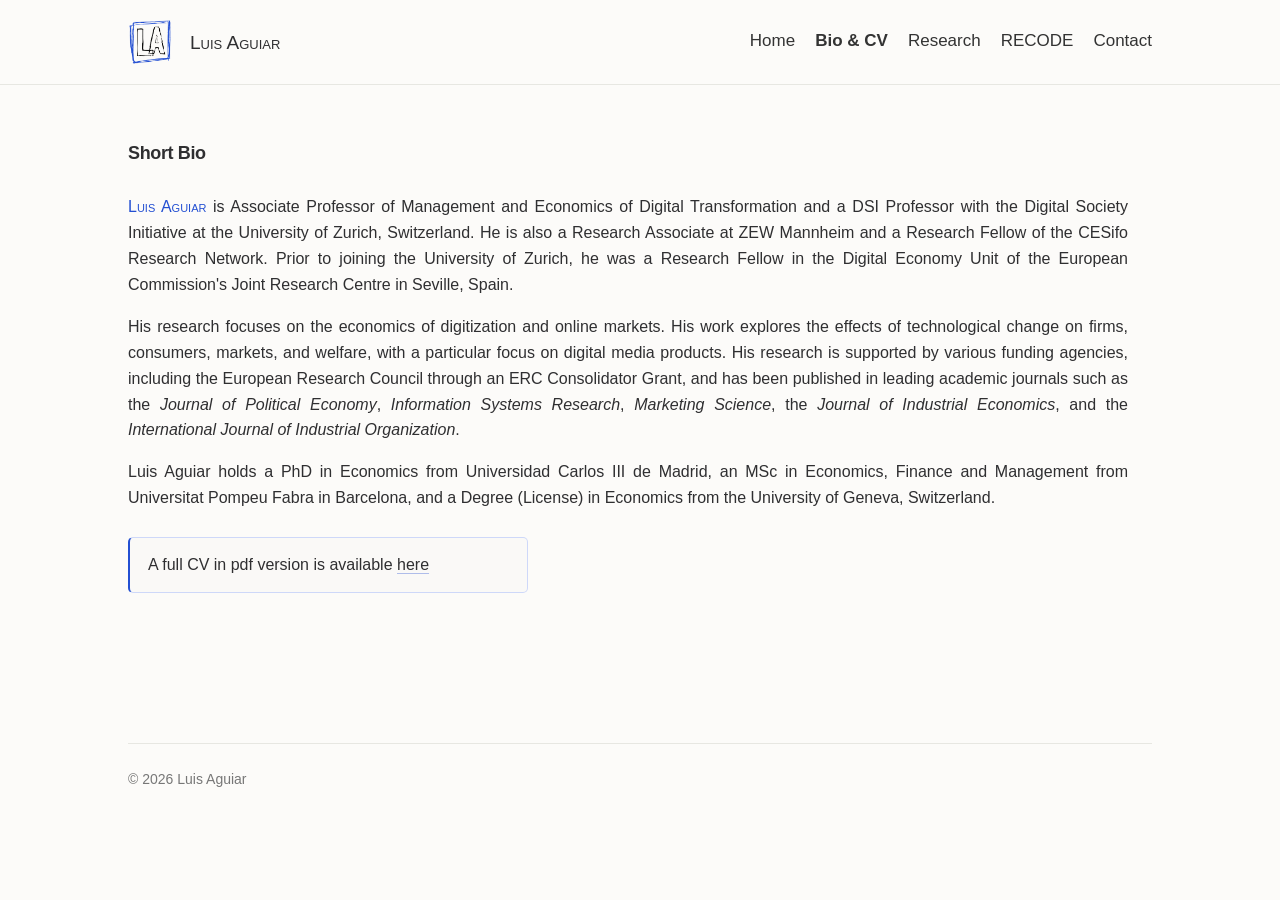
==== commit aee11019: "Update bio-cv.html" ====
--- a/bio-cv.html
+++ b/bio-cv.html
@@ -85,11 +85,10 @@
       </p>
 
       <p class="note">
-        A full CV in pdf version is available <a href="https://www.dropbox.com/scl/fi/uexhctflebuav53uua1ib/CV_Luis_Aguiar.pdf?rlkey=4bwe0vuy46bvt9bmho6sah2wz&raw=1" target="_blank" rel="noopener">
+        A full CV in pdf version is available <a href="https://www.dropbox.com/scl/fi/pr8qu0i6sh55vq06uccd0/CV_Luis_Aguiar.pdf?rlkey=8pw2wrkr7grkevb8c6wqd4l37&raw=1" target="_blank" rel="noopener">
           here
         </a>
       </p>
-
     </section>
 
   </main>
--- a/styles.css
+++ b/styles.css
@@ -13,7 +13,7 @@
    4.  Header and navigation
    5.  General page layout
    6.  Homepage intro: text, UZH logo, portrait
-   7.  Homepage funding strip
+   7.  Homepage affiliations and funding strip
    8.  Profile/link buttons
    9.  Standard content sections and notes
    10. Research page, paper cards, and paper-link buttons
@@ -33,102 +33,231 @@
    ========================================================================== */
 
 :root {
-  /* Main colors ------------------------------------------------------------ */
-  --blue: rgb(35, 79, 210);                 /* CHANGE HERE: blue used for links, active nav, paper titles */
-  --lightblueBG: #eef2fc;                 /* CHANGE HERE: blue used for links, active nav, paper titles */
-  --ink: #333;                  /* Main text color */
-  --muted: #777777;                /* Grey text, subtitles, metadata */
-  --line: #e7e7e2;                 /* Thin dividers and subtle borders */
-  --light: rgb(247, 247, 245);                /* Light background for notes and cards */
-  --card-bg: #e8e8e8e7;              /* Background of paper cards/buttons */
-  --card-border: #e4e1da;          /* Border of paper cards/buttons */
-  --card-border2: rgba(48,98,255,.22);
-  /* Fonts ----------------------------------------------------------------- */
-  /* CHANGE HERE: main font for the whole site. */
-  /* --sans: -apple-system, BlinkMacSystemFont, "Segoe UI", Roboto, Arial, Helvetica, sans-serif; */
+  /* ========================================================================
+     MAIN COLORS
+     ------------------------------------------------------------------------
+     Change these only if you want to change the visual identity of the site.
+     ======================================================================== */
+  --blue: rgb(35, 79, 210);              /* Main blue: paper titles, hover states, active elements */
+  --lightblueBG: #eef2fc;                /* Very light blue: button hover background */
+  /* --ink: rgb(51, 51, 51);                Main body text color */
+  --ink: #2f2f31;            /* Main body text */
+  
+  --muted: #777777;                      /* Grey text: subtitles, metadata, labels */
+  --line: #e7e7e2;                       /* Default subtle divider line color */
+  --light: rgb(247, 247, 245);           /* Light neutral background */
+  --page-bg:  #fcfbf9;                    /* Page background color. Pure white is #ffffff*/
+  /* --card-bg: #e8e8e8e7;     */             /* Legacy card background */
+  --card-bg: rgba(255, 255, 255, 0.72);  /* Legacy card background */
+  --card-border: #e4e1da;                /* Legacy card border */
+  --card-border2: rgba(48, 98, 255, .22);/* Subtle blue border used on cards/buttons */
+
+  /* ========================================================================
+     FONT
+     ------------------------------------------------------------------------
+     Make sure DM Sans is loaded in your HTML if you use it here.
+     ======================================================================== */
   --sans: "DM Sans", sans-serif;
 
-  /* Page width and side padding ------------------------------------------ */
-  --max: 1080px;                   /* CHANGE HERE: maximum width of page content */
-  --side-padding: 28px;            /* CHANGE HERE: left/right page padding on desktop */
-  --side-padding-mobile: 20px;     /* CHANGE HERE: left/right page padding on phones */
-
-  /* Header ---------------------------------------------------------------- */
-  --header-logo-width: 44px;       /* CHANGE HERE: size of small LA logo in header */
-  --header-padding-y: 20px;        /* CHANGE HERE: vertical padding in top navigation bar */
-  --nav-font-size: 17px;           /* CHANGE HERE: navigation link size */
-  --nav-gap: 20px;                 /* CHANGE HERE: space between navigation links */
-
-  /* Homepage intro layout ------------------------------------------------- */
-  --home-top-space: 44px;          /* CHANGE HERE: space between header and homepage intro */
-  --home-right-column: 360px;      /* CHANGE HERE: width of right column with logo + portrait */
-  --home-column-gap: 54px;         /* CHANGE HERE: horizontal gap between text and portrait column */
-  --home-row-gap: 18px;            /* CHANGE HERE: vertical gap between intro rows, e.g. before funding */
-  --bio-top-space: 36px;           /* CHANGE HERE: space between horizontal line and biography text */
-
-  /* Homepage images ------------------------------------------------------- */
-  --uzh-logo-width: 170px;         /* CHANGE HERE: size of UZH logo above portrait */
-  --portrait-width: 270px;         /* CHANGE HERE: portrait size */
-  --portrait-radius: 5px;          /* CHANGE HERE: portrait corner roundness */
-  --image-gap: 36px;               /* CHANGE HERE: gap between UZH logo and portrait */
-  --portrait-shift-y: 60px;        /* CHANGE HERE: move portrait down/up. Positive = down, negative = up */
-
-  /* Text sizes ------------------------------------------------------------ */
-  --body-font-size: 16px;          /* CHANGE HERE: main paragraph text size */
-  --h1-size: 22px;                 /* CHANGE HERE: main page title size */
-  --h2-size: 18px;                 /* CHANGE HERE: section heading size */
-  --h3-size: 15px;                 /* CHANGE HERE: small heading size */
-  --subtitle-size: 17px;           /* CHANGE HERE: subtitle under name on homepage */
-
-  /* Profile/link buttons -------------------------------------------------- */
-  --button-font-size: 15px;        /* CHANGE HERE: profile/research link button text size */
-  --button-radius: 6px;            /* CHANGE HERE: roundness of profile/research buttons */
-  --button-gap: 12px;              /* CHANGE HERE: gap between profile/research buttons */
-
-  /* Funding strip --------------------------------------------------------- */
-  --funding-top-space: 40px;        /* CHANGE HERE: space above funding block */
-  --funding-bottom-space: 60px;    /* CHANGE HERE: space below funding block */
-  --funding-logo-column: 190px;    /* CHANGE HERE: width of funding-logo column */
-  --funding-column-gap: 10px;      /* CHANGE HERE: gap between funding logos and funding text */
-  --funding-row-gap: 50px;         /* CHANGE HERE: vertical gap between ERC and SNSF rows */
-  --funding-logo-width: 150px;     /* CHANGE HERE: default size of ERC/SNSF logos */
-  --funding-text-size: 16px;       /* CHANGE HERE: size of funding text */
-
-  /* Research page / paper cards ------------------------------------------ */
-  --paper-card-padding-y: 15px;    /* CHANGE HERE: vertical padding inside each paper box */
-  --paper-card-padding-x: 17px;    /* CHANGE HERE: horizontal padding inside each paper box */
-  --paper-card-radius: 5px;        /* CHANGE HERE: corner roundness of paper boxes */
-  --paper-card-gap: 20px;          /* CHANGE HERE: vertical gap between paper boxes */
-  --paper-card-background: rgb(209, 209, 209, 0.055); /* CHANGE HERE: background color of paper card */
-
-  
-  --paper-title-size: 16px;      /* CHANGE HERE: paper title size */
-  --paper-title-weight: 550;       /* CHANGE HERE: paper title boldness */
-  --paper-meta-size: 14.5px;       /* CHANGE HERE: authors/journal text size */
-  --journal-logo-width: 96px;      /* CHANGE HERE: journal logo width inside paper card */
-  --journal-logo-height: 100px;     /* CHANGE HERE: journal logo max height inside paper card */
+  /* ========================================================================
+     PAGE WIDTH AND SIDE PADDING
+     ------------------------------------------------------------------------
+     --max controls the maximum width of the content area.
+     --side-padding controls the left/right padding inside that area.
+     ======================================================================== */
+  --max: 1080px;
+  --side-padding: 28px;
+  --side-padding-mobile: 20px;
+
+  /* ========================================================================
+     HEADER / NAVIGATION
+     ======================================================================== */
+  --header-logo-width: 44px;             /* Size of the LA logo in the header */
+  --header-padding-y: 20px;              /* Vertical padding of the header */
+  --nav-font-size: 17px;                 /* Navigation text size */
+  --nav-gap: 20px;                       /* Space between nav items */
+
+  /* ========================================================================
+     HOMEPAGE GRID
+     ------------------------------------------------------------------------
+     The homepage has a left text column and a right image/logo column.
+     ======================================================================== */
+  --home-top-space: 60px;                /* Space between header and homepage content */
+  --home-right-column: 360px;            /* Width of the right column: UZH logo/portrait */
+  --home-column-gap: 54px;               /* Horizontal gap between left and right columns */
+  --home-row-gap: 20px;                  /* General vertical gap between homepage grid rows */
+
+  /* ========================================================================
+     HOMEPAGE BIO + PORTRAIT BAND
+     ------------------------------------------------------------------------
+     This is the block containing the biography text on the left and portrait
+     on the right, between two horizontal lines.
+     ======================================================================== */
+  --intro-line-width: 610px;             /* Width of the left bio column and top intro line.
+                                            With the current layout this equals:
+                                            1080 - 2*28 - 360 - 54 = 610px. */
+  --intro-band-top-space: 10px;          /* Space above the top line of the bio/portrait band */
+  --intro-band-padding-y: 40px;          /* Space between each bio-band line and the bio/portrait content */
+
+  /* ========================================================================
+     HOMEPAGE HORIZONTAL LINES
+     ------------------------------------------------------------------------
+     There are four homepage lines:
+       - intro top line: controlled by --intro-line-width
+       - line 1: bottom of bio/portrait band, above Other Affiliations
+       - line 2: between Other Affiliations and Funding
+       - line 3: below Funding
+
+     Use 0 to hide a line, e.g. --home-line-3-width: 0;
+     Use 100% for full content width.
+     Use var(--intro-line-width) to match the bio text line.
+     ======================================================================== */
+  --home-line-color: var(--lightblueBG);        /* Color of these homepage horizontal lines */
+  --home-line-1-width: var(--intro-line-width);
+  --home-line-2-width: 100%;
+  --home-line-3-width: 0;
+  --home-line-left: 0;                   /* 0 = starts at same left edge as intro/footer lines */
+  --home-line-translate-x: 0;            /* Use -50% only when --home-line-left is 50% */
+
+  /* ========================================================================
+     HOMEPAGE IMAGES
+     ======================================================================== */
+  --uzh-logo-width: 170px;               /* Size of UZH logo */
+  --portrait-width: 260px;               /* Portrait width */
+  --portrait-radius: 5px;                /* Portrait corner roundness */
+  --image-gap: 36px;                     /* Fallback gap between image elements */
+
+  /* ========================================================================
+     TEXT SIZES
+     ======================================================================== */
+  --body-font-size: 16px;
+  --h1-size: 22px;
+  --h2-size: 18px;
+  --h3-size: 17px;
+  --subtitle-size: 17px;
+
+  /* ========================================================================
+     HOMEPAGE: OTHER AFFILIATIONS
+     ------------------------------------------------------------------------
+     Controls the two-column layout of the Other Affiliations block on desktop.
+     ======================================================================== */
+  --affiliations-label-column: 170px;    /* Width of the left label column */
+  --affiliations-column-gap: 1px;       /* Gap between label and affiliation list */
+  --affiliations-padding-y: 34px;        /* Space above/below the affiliation content, inside the lines */
+
+  /* ========================================================================
+     HOMEPAGE: FUNDING STRIP
+     ------------------------------------------------------------------------
+     These values now actually control the funding block.
+     ======================================================================== */
+  --funding-top-space: 40px;             /* Space between line 2 and the first funding row */
+  --funding-bottom-space: 40px;          /* Space between last funding row and line 3 */
+  --funding-logo-column: 190px;          /* Width reserved for the funding logos */
+  --funding-column-gap: 10px;            /* Horizontal gap between logo column and funding text */
+  --funding-row-gap: 50px;               /* Vertical gap between ERC row and SNSF row */
+  --funding-logo-width: 150px;           /* Maximum funding logo width */
+  --funding-text-size: 16px;             /* Funding text size */
+  --after-funding-line-space: 34px;      /* Space between line 3 and the profile buttons */
+
+  /* ========================================================================
+     PROFILE / EXTERNAL LINK BUTTONS
+     ======================================================================== */
+  --button-font-size: 15px;
+  --button-radius: 6px;
+  --button-gap: 12px;
+
+  /* ========================================================================
+     RESEARCH PAGE / PAPER CARDS
+     ======================================================================== */
+  --paper-card-padding-y: 15px;
+  --paper-card-padding-x: 17px;
+  --paper-card-radius: 5px;
+  --paper-card-gap: 20px;
+  --paper-card-background: rgb(209, 209, 209, 0.055);
+  --paper-title-size: 16px;
+  --paper-title-weight: 550;
+  --paper-meta-size: 14.5px;
+  --journal-logo-width: 96px;
+  --journal-logo-height: 100px;
 
   /* Paper-card action buttons -------------------------------------------- */
-  --paper-link-font-size: 12.5px;  /* CHANGE HERE: DOI/WP button text size inside paper cards */
-  --paper-link-radius: 4px;        /* CHANGE HERE: DOI/WP button roundness; 999px = pill shape */
-  --paper-link-padding-y: 3px;     /* CHANGE HERE: vertical padding inside DOI/WP buttons */
-  --paper-link-padding-x: 9px;     /* CHANGE HERE: horizontal padding inside DOI/WP buttons */
-  --paper-link-gap: 7px;           /* CHANGE HERE: gap between DOI/WP buttons */
-
-  /* Media coverage page --------------------------------------------------- */
-  --coverage-group-gap: 12px;      /* CHANGE HERE: vertical gap between language groups inside a card */
-  --coverage-label-width: 42px;    /* CHANGE HERE: width reserved for language labels. This is the space between language and the buttons */
-  --coverage-label-size: 12px;     /* CHANGE HERE: language label size, e.g. English, German */
-  --coverage-label-weight: 650;    /* CHANGE HERE: language label boldness */
-  --coverage-box-bg: rgba(35, 79, 210, 0.02);      /*  CHANGE HERE: subtle background behind media coverage links */
-  /* --coverage-box-bg: rgb(209, 209, 209, 0.035);       CHANGE HERE: subtle background behind media coverage links */
-  --coverage-box-border: rgba(35, 79, 210, 0.14);    /* CHANGE HERE: subtle border around media coverage block */
-  --coverage-box-left-border: rgba(35, 79, 210, 0.35); /* CHANGE HERE: slightly stronger left accent for media block */
-  --coverage-button-border: rgba(35, 79, 210, 0.28); /* CHANGE HERE: border color for media outlet buttons */
-  --coverage-button-color: #5a557f;                  /* CHANGE HERE: text color for media outlet buttons */
-}
-
-
+  --paper-link-font-size: 12.5px;
+  --paper-link-radius: 4px;
+  --paper-link-padding-y: 3px;
+  --paper-link-padding-x: 9px;
+  --paper-link-gap: 7px;
+
+  /* ========================================================================
+     MEDIA COVERAGE
+     ======================================================================== */
+  --coverage-group-gap: 12px;
+  --coverage-label-width: 42px;
+  --coverage-label-size: 12px;
+  --coverage-label-weight: 650;
+  --coverage-box-bg: rgba(35, 79, 210, 0.02);
+  --coverage-box-border: rgba(35, 79, 210, 0.14);
+  --coverage-box-left-border: rgba(35, 79, 210, 0.35);
+  --coverage-button-border: rgba(35, 79, 210, 0.28);
+  --coverage-button-color: #5a557f;
+}
+
+/* ==========================================================================
+   LARGE SCREEN OVERRIDES
+   --------------------------------------------------------------------------
+   These changes apply only on wider desktop screens.
+   They keep the current laptop/mobile design mostly unchanged.
+   ========================================================================== */
+
+@media (min-width: 1300px) {
+  :root {
+    /* Wider content area on large desktop monitors */
+    --max: 1240px;
+    --side-padding: clamp(28px, 4vw, 64px);
+
+    /* Slightly larger header and navigation */
+    --header-logo-width: 50px;
+    --header-padding-y: 24px;
+    --nav-font-size: 17px;
+    --nav-gap: 24px;
+
+    /* Larger homepage layout */
+    /* --home-right-column: 410px;
+    --home-column-gap: 68px;
+    --home-top-space: 76px; */
+
+    /* Homepage line width */
+    --intro-line-width: 640px;
+
+    /* Larger images */
+    --uzh-logo-width: 180px;
+    --portrait-width: 270px;
+
+    /* Larger text */
+    --body-font-size: 16px;
+    --h1-size: 22px;
+    --h2-size: 18px;
+    --h3-size: 17px;
+    --subtitle-size: 17px;
+
+    /* Funding and buttons */
+    --funding-text-size: 16px;
+    --button-font-size: 15px;
+
+    /* Research page / paper cards */
+    --paper-title-size: 17px;
+    --paper-meta-size: 15px;
+    --paper-card-padding-y: 18px;
+    --paper-card-padding-x: 22px;
+    --paper-card-gap: 22px;
+    --journal-logo-width: 110px;
+    --journal-logo-height: 110px;
+  }
+
+  /* Header name next to the logo */
+  .site-header .logo-link .logo-name {
+    font-size: 20px;
+  }
+}
 /* ========================================================================== 
    2. BASIC RESET AND PAGE DEFAULTS
    --------------------------------------------------------------------------
@@ -147,7 +276,8 @@
 body {
   margin: 0;
   color: var(--ink);
-  background: #fff;
+  /* background: #fff; */
+  background: var(--page-bg);
   font-family: var(--sans);
   font-size: var(--body-font-size);
   line-height: 1.62;
@@ -205,6 +335,11 @@
 h3 {
   font-size: var(--h3-size);
   font-weight: 500;
+  color: var(--ink);
+  /* color: rgb(107, 107, 138); */
+  /* text-transform: small-caps; */
+  font-variant: small-caps;
+
 }
 
 .subtitle {
@@ -242,7 +377,8 @@
 
 .site-header {
   border-bottom: 1px solid var(--line); /* CHANGE HERE: set to `border-bottom: 0;` to remove header line */
-  background: rgba(255, 255, 255, 0.96);
+  /* background: rgba(255, 255, 255, 0.96); */
+  background: var(--page-bg);
   backdrop-filter: blur(10px);
   position: sticky;
   top: 0;
@@ -351,49 +487,124 @@
 
 
 /* ========================================================================== 
-   6. HOMEPAGE INTRO: TEXT + UZH LOGO + PORTRAIT
+   6. HOMEPAGE INTRO: NAME, UZH LOGO, BIO TEXT, AND PORTRAIT
    --------------------------------------------------------------------------
    Expected homepage structure:
 
    <section class="intro-grid home-intro-combined">
-     <div class="intro-text">
-       <h1>...</h1>
-       <p class="subtitle">...</p>
-       <hr class="intro-rule">
-       <div class="bio-copy">...</div>
+     <div class="intro-text"> ... name + subtitle ... </div>
+     <aside class="intro-side intro-media"> ... UZH logo ... </aside>
+
+     <div class="intro-body-band">
+       <div class="bio-copy"> ... biography paragraphs ... </div>
+       <div class="portrait-cell"> ... portrait ... </div>
      </div>
-     <aside class="intro-side intro-media"> ... logo + portrait ... </aside>
+
+     <section class="content-section affiliations-section">...</section>
      <div class="funding-strip">...</div>
      <div class="profile-buttons">...</div>
    </section>
+
+   The `.intro-body-band` creates the two horizontal lines around the bio text
+   and portrait. `align-items: center` vertically centers the bio text and
+   portrait between those two lines.
    ========================================================================== */
 
 .intro-grid,
 .home-intro-combined {
   display: grid;
   grid-template-columns: minmax(0, 1fr) var(--home-right-column);
-  column-gap: var(--home-column-gap); /* Horizontal gap between text and image column */
-  row-gap: var(--home-row-gap);       /* Vertical gap before funding/buttons rows */
+  column-gap: var(--home-column-gap);
+  row-gap: var(--home-row-gap);
   align-items: start;
   padding-bottom: 56px;
-  border-bottom: none;
+}
+
+/* Left column: name + subtitle ------------------------------------------ */
+.intro-text {
+  grid-column: 1;
 }
 
 .intro-text p {
-  max-width: 680px;                    /* CHANGE HERE: width of homepage paragraphs */
-}
-
+  max-width: 680px;
+}
+
+/* Old <hr class="intro-rule"> is no longer used. The top line is generated
+   by `.intro-body-band::before` so that the bio and portrait share the same
+   pair of horizontal lines. */
 .intro-rule {
-  border: 0;
-  border-top: 1px solid var(--line);   /* CHANGE HERE: horizontal line color/thickness */
-  margin: 50px 0 0;                    /* CHANGE HERE: space above the line */
+  display: none;
+}
+
+/* Right column: UZH logo -------------------------------------------------
+   The UZH logo and the portrait must share the same horizontal center.
+   The portrait is centered by `.portrait-cell`; this block centers the UZH
+   logo inside the same right-hand grid column.
+-------------------------------------------------------------------------- */
+.intro-side,
+.intro-media {
+  grid-column: 2;
+  width: 100%;                    /* Use the full right column as the alignment area */
+  display: flex;
+  align-items: flex-start;        /* Vertical alignment within the row */
+  justify-content: center;        /* Horizontal centering within the right column */
+  padding-top: 0;
+}
+
+.uzh-logo {
+  width: min(100%, var(--uzh-logo-width));
+  margin-left: auto;              /* Keeps logo centered if browser handles image width oddly */
+  margin-right: auto;
+}
+
+/* Bio + portrait band ----------------------------------------------------
+   This full-width grid row contains the bio text on the left and portrait on
+   the right. The two pseudo-elements create the horizontal lines.
+-------------------------------------------------------------------------- */
+.intro-body-band {
+  grid-column: 1 / -1;
+
+  display: grid;
+  grid-template-columns: minmax(0, var(--intro-line-width)) var(--home-right-column);
+  column-gap: var(--home-column-gap);
+  align-items: center;
+
+  position: relative;
+  margin-top: var(--intro-band-top-space);
+  padding: var(--intro-band-padding-y) 0;
+}
+
+/* Top line above the bio/portrait band. */
+.intro-body-band::before {
+  content: "";
+  position: absolute;
+  top: 0;
+  left: var(--home-line-left);
+  width: min(100%, var(--intro-line-width));
+  height: 1px;
+  background: var(--line);
+  transform: translateX(var(--home-line-translate-x));
+}
+
+/* Line 1: bottom of bio/portrait band and top line above Other Affiliations. */
+.intro-body-band::after {
+  content: "";
+  position: absolute;
+  bottom: 0;
+  left: var(--home-line-left);
+  width: min(100%, var(--home-line-1-width));
+  height: 1px;
+  background: var(--line);
+  transform: translateX(var(--home-line-translate-x));
 }
 
 .bio-copy {
-  margin-top: var(--bio-top-space);    /* Space between line and biography text */
+  max-width: var(--intro-line-width);
+  margin: 0;
 }
 
 .bio-copy p {
+  max-width: 100%;
   font-size: var(--body-font-size);
   line-height: 1.62;
 }
@@ -404,23 +615,16 @@
   /* hyphens: auto; */
 }
 
-.intro-side,
-.intro-media {
+.portrait-cell {
   display: flex;
-  flex-direction: column;
   align-items: center;
-  gap: var(--image-gap);               /* Space between UZH logo and portrait */
-  padding-top: 0;
-}
-
-.uzh-logo {
-  width: min(100%, var(--uzh-logo-width));
+  justify-content: center;
 }
 
 .hero-portrait {
   width: min(100%, var(--portrait-width));
   border-radius: var(--portrait-radius);
-  transform: translateY(var(--portrait-shift-y));
+  transform: none;
 }
 
 /* Old text-link row. Kept for compatibility, but profile-buttons are preferred. */
@@ -437,23 +641,128 @@
 }
 
 
-/* ========================================================================== 
-   7. HOMEPAGE FUNDING STRIP
+/* ==========================================================================
+   7. HOMEPAGE AFFILIATIONS AND FUNDING STRIP
    --------------------------------------------------------------------------
-   Two-column block below the homepage intro:
-   left column = funding logos; right column = text.
+   The homepage uses three visible divider lines after the intro:
+     - Line 1: `.intro-body-band::after`
+     - Line 2: `.affiliations-section::after`
+     - Line 3: `.funding-strip::after`
+
+   The line lengths are controlled in SECTION 1 with:
+     --home-line-1-width
+     --home-line-2-width
+     --home-line-3-width
    ========================================================================== */
 
+/* Other Affiliations block ------------------------------------------------
+   This is deliberately specific because the HTML also uses `.content-section`.
+-------------------------------------------------------------------------- */
+.content-section.affiliations-section {
+  grid-column: 1 / -1;
+  width: 100%;
+
+  display: grid;
+  grid-template-columns:
+    var(--affiliations-label-column)
+    minmax(0, calc(var(--intro-line-width) - var(--affiliations-label-column) - var(--affiliations-column-gap)));
+  column-gap: var(--affiliations-column-gap);
+  align-items: start;
+
+  position: relative;
+  border: 0;
+
+  padding: var(--affiliations-padding-y) 0;
+  margin: 0;
+}
+
+/* There is no top line here. The top line of this section is the bottom line
+   of `.intro-body-band`, which avoids duplicate lines and spacing conflicts. */
+.content-section.affiliations-section::before {
+  display: none;
+}
+
+/* Line 2: between Other Affiliations and Funding. */
+.content-section.affiliations-section::after {
+  content: "";
+  position: absolute;
+  left: var(--home-line-left);
+  bottom: 0;
+  width: min(100%, var(--home-line-2-width));
+  height: 1px;
+  background: var(--line);
+  transform: translateX(var(--home-line-translate-x));
+}
+
+.content-section.affiliations-section h3 {
+  margin: 0;
+  line-height: 1.15;
+}
+
+.square-list {
+  list-style: none;
+  margin: 0;
+  padding: 0;
+}
+
+.square-list li {
+  position: relative;
+  margin: 0 0 10px;
+  padding-left: 18px;
+}
+
+.square-list li:last-child {
+  margin-bottom: 0;
+}
+
+.square-list li::before {
+  content: "";
+  position: absolute;
+  left: 0;
+  top: 0.72em;
+  width: 5px;
+  height: 5px;
+  background: var(--muted);
+}
+
+/* Safety cleanup: hide any accidental old horizontal rules inside the
+   homepage grid. */
+.bio-copy > .intro-rule:last-child,
+.home-intro-combined > hr {
+  display: none;
+}
+
+/* Funding block ---------------------------------------------------------- */
 .funding-strip {
-  grid-column: 1 / -1;                 /* Span across both homepage columns */
-  margin-top: var(--funding-top-space);
-  margin-bottom: var(--funding-bottom-space);
+  grid-column: 1 / -1;
+
+  position: relative;
+  border: 0;
+
+  /* These two variables now control the funding spacing. */
+  padding-top: var(--funding-top-space);
+  padding-bottom: var(--funding-bottom-space);
+
+  margin-top: 0;
+  margin-bottom: var(--after-funding-line-space);
+}
+
+/* Line 3: below the funding block. Set --home-line-3-width: 0; to hide it. */
+.funding-strip::after {
+  content: "";
+  position: absolute;
+  left: var(--home-line-left);
+  bottom: 0;
+  width: min(100%, var(--home-line-3-width));
+  height: 1px;
+  background: var(--home-line-color);
+  transform: translateX(var(--home-line-translate-x));
 }
 
 .funding-row {
   display: grid;
   grid-template-columns: var(--funding-logo-column) minmax(0, 1fr);
-  gap: var(--funding-column-gap);
+  column-gap: var(--funding-column-gap);
   align-items: center;
   margin-bottom: var(--funding-row-gap);
 }
@@ -482,7 +791,7 @@
 .funding-text-cell p {
   margin: 0;
   font-size: var(--funding-text-size);
-  line-height: 1.6; /* change spaceing between lines*/
+  line-height: 1.6;
   color: var(--ink);
 }
 
@@ -490,6 +799,12 @@
   color: var(--ink);
   text-decoration-thickness: 1px;
   text-underline-offset: 3px;
+}
+
+.funding-text-cell a:hover,
+.funding-text-cell a:focus {
+  color: var(--blue);
+  text-decoration-color: var(--blue);
 }
 
 
@@ -528,7 +843,8 @@
   /*border-right: 1.5px solid var(--blue);*/  /* Subtle blue accent, matches current design */
   /*border-bottom: 1.5px solid var(--blue);*/ /*Subtle blue accent, matches current design */
   border-radius: var(--button-radius);
-  background: #fff;
+  /* background: #fff; */
+  background: var(--page-bg);  
   color: #5a557f;
   text-decoration: none;
   font-size: var(--button-font-size);
@@ -775,6 +1091,8 @@
 
 
 
+
+
 /* Paper-card action buttons -----------------------------------------------
    These small pill-shaped links sit inside each paper card, usually below the
    journal/author line. Use them for DOI, WP version, SSRN, NBER, CESifo, etc.
@@ -806,7 +1124,8 @@
   /* border: 1px solid var(--blue); */
   border: 1px solid var(--coverage-button-border);
   border-radius: var(--paper-link-radius);
-  background: #fff;
+  /* background: #fff; */
+  background: var(--page-bg);
   /* color: var(--blue); */
   color: var(--coverage-button-color);
   text-decoration: none;
@@ -827,6 +1146,7 @@
 /* Optional quieter secondary button, for example for older WP versions. */
 .paper-link-button.secondary {
   color: var(--muted);
+  background: var(--page-bg);
 }
 
 .paper-link-button.secondary:hover {
@@ -1073,7 +1393,7 @@
 .contact-card-single {
   padding: 22px 24px;
   border: 1px solid var(--card-border2);
-  border-left: 2px solid var(--card-border2);
+  /* border-left: 2px solid var(--card-border2); */
   background: var(--paper-card-background);
   border-radius: 5px;
 }
@@ -1137,12 +1457,29 @@
 /* ========================================================================== 
    16. RESPONSIVE DESIGN: TABLETS AND PHONES
    --------------------------------------------------------------------------
-   Rules below override desktop layout on smaller screens.
+   These rules override the desktop layout on smaller screens.
+   The mobile spacing values are grouped at the top of the media query so you
+   do not need to hunt through the CSS.
    ========================================================================== */
 
 @media (max-width: 760px) {
+  :root {
+    /* Mobile homepage spacing --------------------------------------------- */
+    --mobile-title-subtitle-gap: 4px;          /* Space between name and subtitle */
+    --mobile-title-body-gap: 34px;             /* Space between title/logo area and bio/portrait band */
+    --mobile-body-padding-y: 34px;             /* Space inside the two bio/portrait lines */
+    --mobile-portrait-bio-gap: 30px;           /* Space between portrait and bio text */
+
+    --mobile-affiliations-padding-y: 32px;     /* Space inside Other Affiliations */
+    --mobile-affiliations-funding-gap: 36px;   /* Space between line 2 and first funding row */
+    --mobile-funding-logo-text-gap: 14px;      /* Space between funding logo and funding text */
+    --mobile-funding-row-gap: 38px;            /* Space between ERC and SNSF rows */
+    --mobile-funding-bottom-gap: 50px;         /* Space between SNSF row and line 3 */
+    --mobile-after-funding-line-space: 36px;   /* Space between line 3 and profile buttons */
+  }
+
   body {
-    font-size: 16px; /* Slightly larger on phones for readability */
+    font-size: 16px;
   }
 
   .layout,
@@ -1174,113 +1511,148 @@
     gap: 28px;
   }
 
-
-  /* -----------------------------------------------------------------------
-     MOBILE HOMEPAGE
-     -----------------------------------------------------------------------
-     Order:
-     1. Name/title on the left, UZH logo on the upper right
-     2. Portrait
-     3. Biography text
+  /* Mobile homepage order:
+     1. name/subtitle on the left and UZH logo on the right
+     2. portrait above bio text
+     3. Other Affiliations
      4. Funding
-     5. Buttons
-  ----------------------------------------------------------------------- */
+     5. buttons ------------------------------------------------------------ */
 
   .intro-grid,
   .home-intro-combined {
     grid-template-columns: minmax(0, 1fr) auto;
     column-gap: 16px;
-    row-gap: 4px; /* CHANGE HERE: space between name and subtitle */
-  }
-
-  /* Allows the h1, subtitle, rule, and bio text to be positioned separately */
+    row-gap: var(--mobile-title-subtitle-gap);
+  }
+
   .home-intro-combined .intro-text {
-    display: contents;
-  }
-
-  /* Allows the UZH logo and portrait to be positioned separately */
-  .home-intro-combined .intro-media {
-    display: contents;
-  }
-
-  .home-intro-combined .intro-text > h1 {
     order: 1;
     grid-column: 1;
-    grid-row: 1;
+    grid-row: 1 / span 2;
+  }
+
+  .home-intro-combined .intro-text > h1,
+  .home-intro-combined .intro-text > .subtitle {
     margin-bottom: 0;
   }
 
-  .home-intro-combined .intro-text > .subtitle {
+  .home-intro-combined .intro-media {
     order: 2;
-    grid-column: 1;
-    grid-row: 2;
-    margin-bottom: 0;
-  }
-
-  /* UZH logo: upper-right corner on mobile */
-  .home-intro-combined .uzh-logo {
-    order: 1;
     grid-column: 2;
     grid-row: 1 / span 2;
-
+    align-self: start;
     justify-self: end;
-    align-self: start;
-
-    width: min(150px, 36vw); /* CHANGE HERE: mobile UZH logo size */
+  }
+
+  .home-intro-combined .uzh-logo {
+    width: min(150px, 36vw);
     margin-top: 2px;
   }
 
-  /* Portrait: centered below the name/title/logo area */
-  .home-intro-combined .hero-portrait {
+  .home-intro-combined .intro-body-band {
     order: 3;
     grid-column: 1 / -1;
-
-    justify-self: center;
+    grid-template-columns: 1fr;
+    row-gap: var(--mobile-portrait-bio-gap);
+    column-gap: 0;
+    margin-top: var(--mobile-title-body-gap);
+    padding: var(--mobile-body-padding-y) 0;
+  }
+
+  .home-intro-combined .portrait-cell {
+    order: 1;
+    justify-content: center;
+  }
+
+  .home-intro-combined .bio-copy {
+    order: 2;
+    max-width: none;
+    margin: 0;
+  }
+
+  .home-intro-combined .hero-portrait {
     transform: none;
-    margin-top: 18px;
-  }
-
-  .home-intro-combined .intro-text > .intro-rule {
+  }
+
+  /* Mobile Other Affiliations: one column so the label and list do not get
+     squeezed or misaligned. */
+  .content-section.affiliations-section {
     order: 4;
     grid-column: 1 / -1;
-  }
-
-  .home-intro-combined .bio-copy {
+    display: grid;
+    grid-template-columns: 1fr;
+    gap: 14px;
+    padding: var(--mobile-affiliations-padding-y) 0;
+    margin: 0;
+    position: relative;
+    border: 0;
+  }
+
+  .content-section.affiliations-section h3 {
+    margin: 0;
+    line-height: 1.15;
+  }
+
+  .square-list {
+    margin: 0;
+    padding: 0;
+  }
+
+  .square-list li {
+    margin-bottom: 8px;
+    padding-left: 16px;
+    line-height: 1.45;
+  }
+
+  .square-list li:last-child {
+    margin-bottom: 0;
+  }
+
+  /* Mobile Funding -------------------------------------------------------- */
+  .funding-strip {
     order: 5;
     grid-column: 1 / -1;
-    margin-top: 28px;
-  }
-
-  .funding-strip {
+    position: relative;
+    border: 0;
+    padding-top: var(--mobile-affiliations-funding-gap);
+    padding-bottom: var(--mobile-funding-bottom-gap);
+    margin-top: 0;
+    margin-bottom: var(--mobile-after-funding-line-space);
+  }
+
+  .funding-row {
+    grid-template-columns: 1fr;
+    row-gap: var(--mobile-funding-logo-text-gap);
+    margin-bottom: var(--mobile-funding-row-gap);
+  }
+
+  .funding-row:last-child {
+    margin-bottom: 0;
+  }
+
+  .funding-logo-cell {
+    justify-content: flex-start;
+  }
+
+  .funding-logo {
+    max-width: var(--funding-logo-width);
+  }
+
+  .funding-text-cell p {
+    font-size: var(--funding-text-size);
+    line-height: 1.55;
+  }
+
+  /* Mobile profile buttons ----------------------------------------------- */
+  .profile-buttons {
     order: 6;
     grid-column: 1 / -1;
-  }
-
-  .profile-buttons {
-    order: 7;
-    grid-column: 1 / -1;
-  }
-
-
-  /* Funding section on mobile -------------------------------------------- */
-
-  .funding-row {
-    grid-template-columns: 1fr;
-    gap: 18px;
-    margin-bottom: 34px;
-  }
-
-  .funding-logo-cell {
-    justify-content: flex-start;
-  }
-
-  .funding-text-cell p {
-    font-size: var(--funding-text-size);
-  }
-
+    justify-content: center;
+    margin-top: 0;
+    padding-top: 0;
+  }
 
   /* Generic one-column layouts on mobile --------------------------------- */
-
   .columns {
     grid-template-columns: 1fr;
   }
@@ -1290,16 +1662,7 @@
     gap: 2px;
   }
 
-
-  /* -----------------------------------------------------------------------
-     MOBILE RESEARCH CARDS
-     -----------------------------------------------------------------------
-     On mobile, cards with journal logos use two columns:
-     - left: paper text and buttons
-     - right: journal logo
-     Media coverage, when present, spans below both.
-  ----------------------------------------------------------------------- */
-
+  /* Mobile research cards ------------------------------------------------- */
   .paper-card {
     grid-template-columns: 1fr;
     gap: 10px;
@@ -1307,7 +1670,6 @@
     padding-bottom: var(--paper-card-padding-y);
   }
 
-  /* Cards with a journal logo */
   .paper-card:has(.paper-logo-cell) {
     grid-template-columns: minmax(0, 1fr) auto;
     column-gap: 12px;
@@ -1323,10 +1685,8 @@
     position: static;
     grid-column: 2;
     grid-row: 1;
-
     justify-self: end;
-    align-self: start; /* CHANGE HERE: use center/end if you want it lower */
-
+    align-self: start;
     min-width: 0;
     width: auto;
     margin-left: 8px;
@@ -1337,7 +1697,6 @@
     max-height: 52px;
   }
 
-  /* Media coverage box spans full card width below text + journal logo */
   .paper-card > .coverage-groups {
     grid-column: 1 / -1;
     grid-row: auto;
@@ -1354,9 +1713,7 @@
     margin-top: 0;
   }
 
-
-  /* Contact page on mobile ------------------------------------------------ */
-
+  /* Mobile contact page --------------------------------------------------- */
   .contact-cards-single {
     max-width: none;
   }
@@ -1366,7 +1723,6 @@
     gap: 2px;
   }
 }
-
 
 @media (max-width: 520px) {
   :root {
@@ -1381,4 +1737,4 @@
   .profile-button {
     padding: 7px 11px;
   }
-}+}
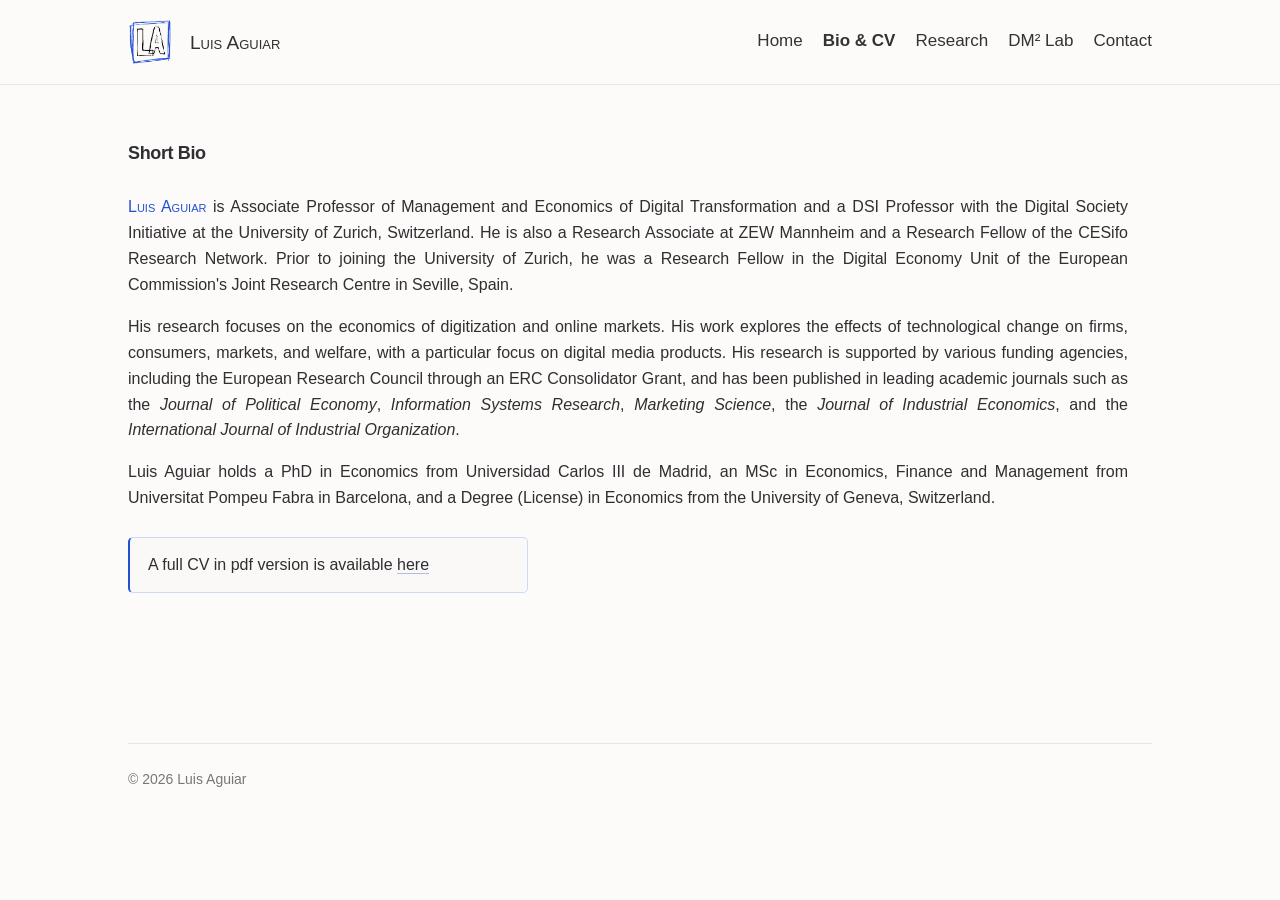
==== commit bcd104c4: "dm2 lab page" ====
--- a/bio-cv.html
+++ b/bio-cv.html
@@ -41,8 +41,7 @@
         <a class="active" href="bio-cv.html">Bio &amp; CV</a>
         <a href="research.html">Research</a>
         <!-- <a href="teaching.html">Teaching</a> -->
-        <!-- <a href="media-coverage.html">Media Coverage</a> -->
-        <a href="recode.html">RECODE</a>
+        <a href="dm2-lab.html">DM² Lab</a>
         <!-- <a href="policy-work.html">Policy Work</a> -->
         <a href="contact.html">Contact</a>
 </nav>
@@ -109,4 +108,4 @@
   <script src="site.js"></script>
 
 </body>
-</html>+</html>
--- a/styles.css
+++ b/styles.css
@@ -123,7 +123,7 @@
      HOMEPAGE IMAGES
      ======================================================================== */
   --uzh-logo-width: 170px;               /* Size of UZH logo */
-  --portrait-width: 260px;               /* Portrait width */
+  --portrait-width: 230px;               /* Portrait width */
   --portrait-radius: 5px;                /* Portrait corner roundness */
   --image-gap: 36px;                     /* Fallback gap between image elements */
 
@@ -143,7 +143,7 @@
      ======================================================================== */
   --affiliations-label-column: 170px;    /* Width of the left label column */
   --affiliations-column-gap: 1px;       /* Gap between label and affiliation list */
-  --affiliations-padding-y: 34px;        /* Space above/below the affiliation content, inside the lines */
+  --affiliations-padding-y: 28px;        /* Space above/below the affiliation content, inside the lines */
 
   /* ========================================================================
      HOMEPAGE: FUNDING STRIP
@@ -153,9 +153,10 @@
   --funding-top-space: 40px;             /* Space between line 2 and the first funding row */
   --funding-bottom-space: 40px;          /* Space between last funding row and line 3 */
   --funding-logo-column: 190px;          /* Width reserved for the funding logos */
-  --funding-column-gap: 10px;            /* Horizontal gap between logo column and funding text */
+  --funding-column-gap: 50px;            /* Horizontal gap between logo column and funding text */
   --funding-row-gap: 50px;               /* Vertical gap between ERC row and SNSF row */
   --funding-logo-width: 150px;           /* Maximum funding logo width */
+  --dm2-logo-width: 180px;           /* Maximum dm2 logo width */
   --funding-text-size: 16px;             /* Funding text size */
   --after-funding-line-space: 34px;      /* Space between line 3 and the profile buttons */
 
@@ -195,7 +196,7 @@
   --coverage-label-size: 12px;
   --coverage-label-weight: 650;
   --coverage-box-bg: rgba(35, 79, 210, 0.02);
-  --coverage-box-border: rgba(35, 79, 210, 0.14);
+  --coverage-box-border: rgba(146, 170, 241, 0.14);
   --coverage-box-left-border: rgba(35, 79, 210, 0.35);
   --coverage-button-border: rgba(35, 79, 210, 0.28);
   --coverage-button-color: #5a557f;
@@ -355,6 +356,10 @@
   color: var(--ink);
   margin: -2px 0 24px;
   max-width: 760px;
+}
+
+.page-intro-wide {
+  max-width: none;
 }
 
 .prose {
@@ -581,7 +586,7 @@
   top: 0;
   left: var(--home-line-left);
   width: min(100%, var(--intro-line-width));
-  height: 1px;
+  height: 0.5px;
   background: var(--line);
   transform: translateX(var(--home-line-translate-x));
 }
@@ -593,7 +598,7 @@
   bottom: 0;
   left: var(--home-line-left);
   width: min(100%, var(--home-line-1-width));
-  height: 1px;
+  height: 0.5px;
   background: var(--line);
   transform: translateX(var(--home-line-translate-x));
 }
@@ -689,7 +694,7 @@
   left: var(--home-line-left);
   bottom: 0;
   width: min(100%, var(--home-line-2-width));
-  height: 1px;
+  height: 0.5px;
   background: var(--line);
   transform: translateX(var(--home-line-translate-x));
 }
@@ -786,6 +791,10 @@
 .erc-logo,
 .snf-logo {
   max-width: var(--funding-logo-width);
+}
+
+.dm2-logo {
+  max-width: var(--dm2-logo-width);
 }
 
 .funding-text-cell p {
@@ -1455,7 +1464,38 @@
 
 
 /* ========================================================================== 
-   16. RESPONSIVE DESIGN: TABLETS AND PHONES
+   16. DM2 LAB PAGE
+   ========================================================================== */
+
+.dm2-page {
+  padding-bottom: 56px;
+}
+
+.dm2-page-logo {
+  width: min(100%, 240px);
+  margin-bottom: 32px;
+}
+
+.dm2-prose {
+  max-width: 1000px;
+  margin: 0 0 24px;
+  padding: 0;
+}
+
+.dm2-prose p {
+  font-size: var(--body-font-size);
+  line-height: 1.62;
+}
+
+.dm2-page-actions {
+  grid-column: auto;
+  justify-content: flex-start;
+  margin-top: 26px;
+  padding-top: 0;
+}
+
+/* ==========================================================================
+   17. RESPONSIVE DESIGN: TABLETS AND PHONES
    --------------------------------------------------------------------------
    These rules override the desktop layout on smaller screens.
    The mobile spacing values are grouped at the top of the media query so you
@@ -1472,8 +1512,8 @@
 
     --mobile-affiliations-padding-y: 32px;     /* Space inside Other Affiliations */
     --mobile-affiliations-funding-gap: 36px;   /* Space between line 2 and first funding row */
-    --mobile-funding-logo-text-gap: 14px;      /* Space between funding logo and funding text */
-    --mobile-funding-row-gap: 38px;            /* Space between ERC and SNSF rows */
+    --mobile-funding-logo-text-gap: 28px;      /* Space between funding logo and funding text */
+    --mobile-funding-row-gap: 42px;            /* Space between ERC and SNSF rows */
     --mobile-funding-bottom-gap: 50px;         /* Space between SNSF row and line 3 */
     --mobile-after-funding-line-space: 36px;   /* Space between line 3 and profile buttons */
   }
@@ -1635,7 +1675,7 @@
   }
 
   .funding-logo {
-    max-width: var(--funding-logo-width);
+    max-width: var(--dm2-logo-width);
   }
 
   .funding-text-cell p {
